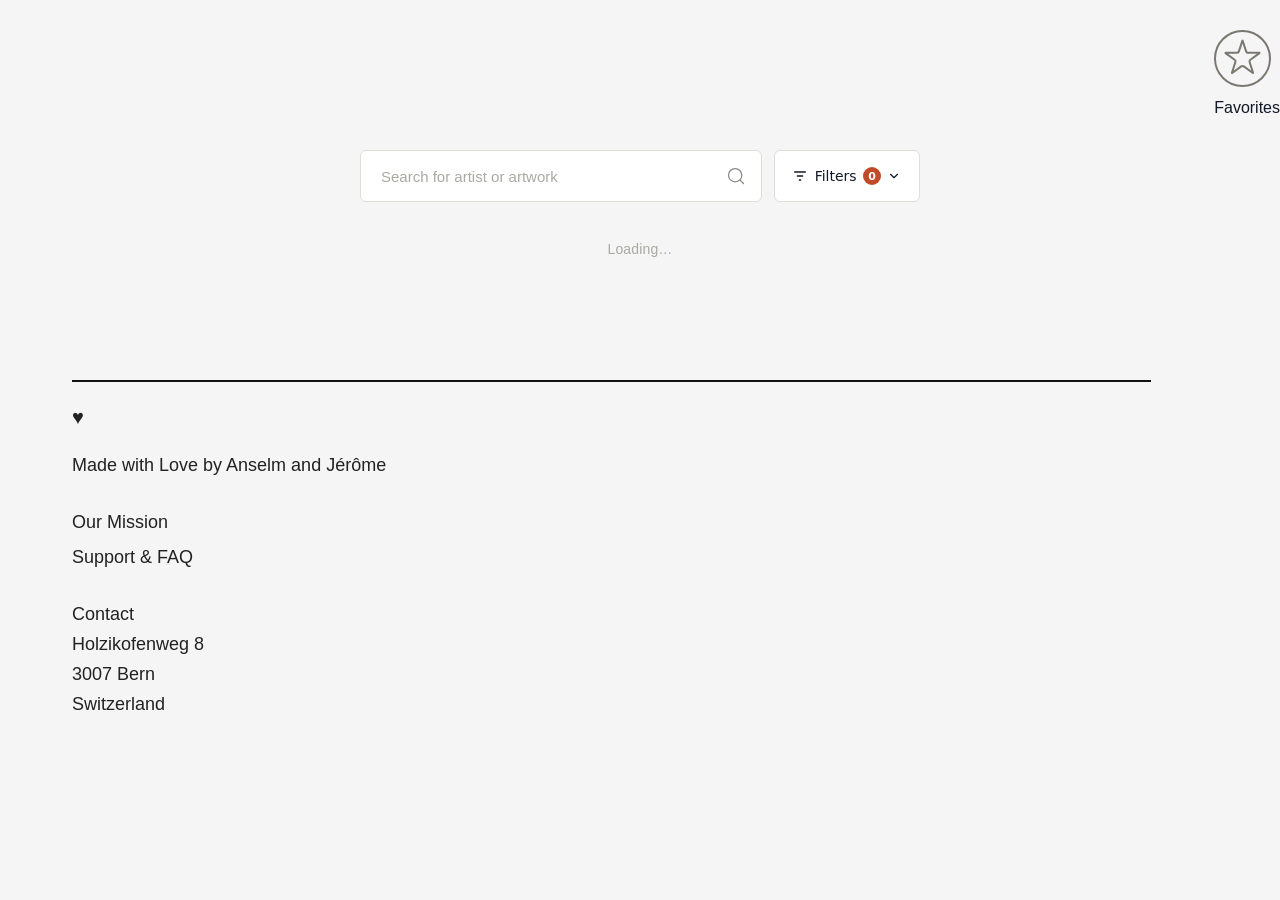
==== index.html @ 458b5979 "g" ====
<!doctype html>
<html lang="de">
  <head>
    <meta charset="UTF-8" />
    <meta name="viewport" content="width=device-width, initial-scale=1.0" />
    <title>Artsee</title>
    <link rel="stylesheet" href="css/style.css" />
  </head>
  <body>
    <header class="header">
      <a class="logo-wrapper" id="logo-wrapper" href="/index.html">
        <div
          class="logo"
          id="logo-lottie"
          style="width: 200px; height: 200px"
        ></div>
      </a>
      <div class="favorite-button">
        <img
          src="/assets/favorite_symbol.svg"
          class="favorite-symbol"
          alt="Favorites"
        />
        <p class="favorite-text">Favorites</p>
      </div>
    </header>

    <main>
      <!-- Search row -->
      <div class="search-row">
        <div class="search-container">
          <input
            class="search-input"
            type="text"
            placeholder="Search for artist or artwork"
            id="search"
            autocomplete="off"
          />
          <button class="search-btn" aria-label="Search">
            <svg
              width="20"
              height="20"
              viewBox="0 0 24 24"
              fill="none"
              stroke="currentColor"
              stroke-width="1.5"
              stroke-linecap="round"
              stroke-linejoin="round"
            >
              <circle cx="11" cy="11" r="8" />
              <path d="m21 21-4.35-4.35" />
            </svg>
          </button>
        </div>

        <!-- Filter toggle button -->
        <button
          class="filter-toggle-btn"
          id="filter-toggle"
          aria-expanded="false"
          aria-controls="filter-panel"
        >
          <svg
            width="16"
            height="16"
            viewBox="0 0 24 24"
            fill="none"
            stroke="currentColor"
            stroke-width="2"
            stroke-linecap="round"
            stroke-linejoin="round"
          >
            <line x1="4" y1="6" x2="20" y2="6" />
            <line x1="8" y1="12" x2="16" y2="12" />
            <line x1="11" y1="18" x2="13" y2="18" />
          </svg>
          Filters
          <span class="filter-badge" hidden>0</span>
          <svg
            class="filter-chevron"
            width="14"
            height="14"
            viewBox="0 0 24 24"
            fill="none"
            stroke="currentColor"
            stroke-width="2"
            stroke-linecap="round"
            stroke-linejoin="round"
            style="transition: transform 0.25s ease"
          >
            <path d="m6 9 6 6 6-6" />
          </svg>
        </button>
      </div>

      <!-- Filter panel -->
      <div
        class="filter-panel"
        id="filter-panel"
        role="region"
        aria-label="Search filters"
      >
        <div class="filter-grid">
          <!-- Department -->
          <div class="filter-field">
            <label class="filter-label" for="filter-department"
              >Department</label
            >
            <div class="select-wrapper">
              <select class="filter-select" id="filter-department">
                <!-- populated by JS -->
              </select>
              <svg
                class="select-arrow"
                width="14"
                height="14"
                viewBox="0 0 24 24"
                fill="none"
                stroke="currentColor"
                stroke-width="2"
                stroke-linecap="round"
                stroke-linejoin="round"
              >
                <path d="m6 9 6 6 6-6" />
              </svg>
            </div>
          </div>

          <!-- Date range -->
          <div class="filter-field">
            <label class="filter-label">Year range</label>
            <div class="date-range">
              <input
                class="filter-input"
                type="number"
                id="filter-date-from"
                placeholder="From (e.g. 1800)"
                min="-3000"
                max="2025"
              />
              <span class="date-range-sep">–</span>
              <input
                class="filter-input"
                type="number"
                id="filter-date-to"
                placeholder="To (e.g. 1900)"
                min="-3000"
                max="2025"
              />
            </div>
          </div>

          <!-- Medium -->
          <div class="filter-field">
            <label class="filter-label" for="filter-medium"
              >Medium / Material</label
            >
            <input
              class="filter-input"
              type="text"
              id="filter-medium"
              placeholder="e.g. Oil on canvas"
              autocomplete="off"
            />
          </div>
        </div>

        <!-- Actions -->
        <div class="filter-actions">
          <button class="filter-reset-btn" id="filter-reset">Reset</button>
          <button class="filter-apply-btn" id="filter-apply">
            Apply filters
          </button>
        </div>
      </div>

      <!-- Active filter tags -->
      <div class="active-filters" id="active-filters"></div>

      <p class="result-count" id="count">Loading…</p>
    </main>

    <ul class="artwork-list" id="artwork-list"></ul>

    <nav class="pagination" aria-label="Pages"></nav>

    <!-- ── Lightbox ── -->
    <div
      class="lightbox"
      id="lightbox"
      role="dialog"
      aria-modal="true"
      aria-label="Artwork detail"
    >
      <div class="lightbox-box">
        <button class="lightbox-close" id="lightbox-close" aria-label="Close">
          <svg
            width="16"
            height="16"
            viewBox="0 0 24 24"
            fill="none"
            stroke="currentColor"
            stroke-width="2"
            stroke-linecap="round"
            stroke-linejoin="round"
          >
            <path d="M18 6 6 18M6 6l12 12" />
          </svg>
        </button>
        <div class="lightbox-inner">
          <div class="lightbox-img-col">
            <img class="lightbox-img" id="lightbox-img" src="" alt="" />
          </div>
          <div class="lightbox-info">
            <span class="lightbox-source">Art Institute of Chicago</span>
            <h2 class="lightbox-title" id="lightbox-title"></h2>
            <div class="lightbox-meta" id="lightbox-meta"></div>
            <a
              class="lightbox-link"
              id="lightbox-link"
              href=""
              target="_blank"
              rel="noopener"
            >
              View on artic.edu
              <svg
                width="12"
                height="12"
                viewBox="0 0 24 24"
                fill="none"
                stroke="currentColor"
                stroke-width="2"
                stroke-linecap="round"
                stroke-linejoin="round"
              >
                <path d="M7 7h10v10M7 17 17 7" />
              </svg>
            </a>
          </div>
        </div>
      </div>
    </div>

    <footer class="footer">
      <div class="footer-line"></div>
      <div class="footer-content">
        <div class="footer-heart">♥</div>
        <p>Made with Love by Anselm and Jérôme</p>
        <div class="footer-links">
          <a href="/mission.html">Our Mission</a>
          <a href="/support.html">Support & FAQ</a>
        </div>
        <div class="footer-contact">
          <p>Contact</p>
          <p>Holzikofenweg 8</p>
          <p>3007 Bern</p>
          <p>Switzerland</p>
        </div>
      </div>
    </footer>

    <script src="https://cdnjs.cloudflare.com/ajax/libs/lottie-web/5.12.2/lottie.min.js"></script>
    <script src="/js/script.js"></script>
  </body>
</html>
---- css/style.css ----
@font-face {
  font-family: "Host Grotesk";
  src: url("/assets/fonts/HostGrotesk-VariableFont_wght.ttf") format("truetype");
  font-weight: 100 900;
  font-style: normal;
}

@font-face {
  font-family: "PP Writer Regular Text";
  src: url("/assets/fonts/PPWriter-RegularText.otf") format("opentype");
  font-style: normal;
}

:root {
  --max-width: 820px;
  --page-pad: clamp(1.5rem, 5vw, 8rem);

  ---bg: #f7f4f0;
  --surface: #13151b;
  --text: #eef0f6;
  --muted: #b7bdc9;
  --line: #2a2f3a;
  --accent: #C04A2A;

  --ga-large: 2.5rem;
  --ga-medium: 1rem;
  --ga-small: 0.5rem;

  --radius: 6px;
  --shadow: 0 10px 30px rgba(0, 0, 0, 0.35);
}

@media (prefers-color-scheme: light) {
  :root {
    --bg: #f7f4f0;
    --surface: #ffffff;
    --text: #111827;
    --muted: #4b5563;
    --line: #e5e7eb;
    --accent: #C04A2A;
    --shadow: 0 12px 30px rgba(2, 6, 23, 0.08);
  }
}

/* reset */
* {
  margin: 0 0;
  padding: 0 0;
  box-sizing: border-box;
}

html {
  scroll-behavior: smooth;
}

body {
  margin: 0;
  font-family: "Host Grotesk", system-ui, sans-serif;
  line-height: 1.6;
  background: var(--bg);
  color: var(--text);
  -webkit-font-smoothing: antialiased;
  -moz-osx-font-smoothing: grayscale;
}

.header {
  display: flex;
  justify-content: space-between;
  align-items: center;
}

.logo-wrapper {
 height: 150px;
}

.logo {
  width: 350px;
  height: 350px;
  margin-top: -100px;
  margin-bottom: -100px;
}

.favorite-symbol{
      transition: fill 0.3s ease;
}

.favorite-symbol:hover{
border-color: var(--accent);
  color: var(--surface);
  background: var(--accent)
}

/* search bar */

.search-container {
  position: relative;
  width: 100%;
  max-width: 560px;
  margin: 0 auto;
}

.search-input {
  width: 100%;
  height: 52px;
  padding: 0 52px 0 20px;
  font-size: 15px;
  color: var(--text);
  background: #ffffff;
  border: 1px solid #e0ddd6;
  border-radius: var(--radius);
  outline: none;
  transition:
    border-color 0.2s,
    box-shadow 0.2s;
}


.search-input::placeholder {
  color: #aaa9a2;

}
.search-input:focus::placeholder {
  color: transparent;
}

/*Placeholdertext verschwindet bei Mausklick*/
.search-input:focus {
  border-color: #b4b2a9;
  box-shadow: 0 0 0 3px rgba(0, 0, 0, 0.06);
}

.search-btn {
  position: absolute;
  right: 0;
  top: 0;
  height: 52px;
  width: 52px;
  background: none;
  border: none;
  cursor: pointer;
  display: flex;
  align-items: center;
  justify-content: center;
  color: #888780;
  border-radius: 0 12px 12px 0;
  transition: color 0.15s;
}

.search-btn:hover {
  color: #1a1a1a;
}

.result-count {
  text-align: center;
  margin-top: 1rem;
  font-size: 14px;
  color: #aaa9a2;
  letter-spacing: 0.01em;
}

/* ── List ── */

.artwork-list {
  max-width: var(--max-width);
  margin: 0 auto;
  list-style: none;
}

.artwork-item {
  display: grid;
  grid-template-columns: 180px 1fr auto;
  align-items: center;
  gap: 2rem;
  padding: 1.25rem 0;
  border-bottom: 1px solid var(--line);
}

.artwork-item:first-child {
  border-top: 1px solid var(--line);
}

/* Image */
.artwork-item {
  transition: all 0.3s ease;
}

.artwork-item:hover{
  background-color: var(--line);
  cursor: pointer;
}

.artwork-img {
  width: 180px;
  height: 140px;
  object-fit: cover;

  display: block;
  background: var(--line);
}

.artwork-img-placeholder {
  width: 180px;
  height: 140px;

  background: var(--line);
  display: flex;
  align-items: center;
  justify-content: center;
  color: var(--muted);
  font-size: 13px;
}

/* Info */

.artwork-info {
  display: flex;
  flex-direction: column;
  gap: 0.35rem;
}

.artwork-artist {
  font-size: 13px;
  font-weight: 400;
  color: var(--muted);
  letter-spacing: 0.01em;
}

.artwork-title {
  font-family: "Playfair Display", serif;
  font-size: 1.4rem;
  font-weight: 600;
  color: var(--text);
  line-height: 1.2;
}

.artwork-location {
  margin-top: 0.5rem;
  font-size: 13px;
  color: var(--muted);
  display: flex;
  align-items: center;
  gap: 5px;
}

.artwork-location svg {
  flex-shrink: 0;
  opacity: 0.6;
}

/* Button */

.btn-learn {
  flex-shrink: 0;
  padding: 0.55rem 1.3rem;
  border: 1px solid var(--line);
  border-radius: 100px;
  background: transparent;
  color: var(--text);
  font-family: "DM Sans", sans-serif;
  font-size: 14px;
  font-weight: 400;
  cursor: pointer;
  transition:
    border-color 0.2s,
    color 0.2s,
    background 0.2s;
  white-space: nowrap;
}

.btn-learn:hover {
  border-color: var(--accent);
  color: var(--surface);
  background: var(--accent)
}

/* ── Pagination ── */

.pagination {
  max-width: var(--max-width);
  margin: 2.5rem auto 0;
  display: flex;
  justify-content: center;
  align-items: center;
  gap: 0.35rem;
}

.page-btn {
  width: 36px;
  height: 36px;
  border-radius: 100px;
  border: 1px solid transparent;
  background: transparent;
  color: var(--muted);
  font-family: "DM Sans", sans-serif;
  font-size: 14px;
  cursor: pointer;
  display: flex;
  align-items: center;
  justify-content: center;
  transition:
    color 0.15s,
    border-color 0.15s;
}

.page-btn:hover {
  color: var(--text);
  border-color: var(--line);
}

.page-btn.active {
  background: var(--text);
  color: var(--bg);
  border-color: var(--text);
  font-weight: 500;
}

.page-dots {
  color: var(--muted);
  font-size: 14px;
  padding: 0 0.2rem;
  pointer-events: none;
}

* {
  margin: 0;
  padding: 0;
  box-sizing: border-box;
}

/* Footer */

body {
  background: #f5f5f5;
  font-family: Arial, Helvetica, sans-serif;
}

.footer {
  width: 95%;
  margin: 40px auto;
  padding: 40px;
  background: #f5f5f5;
}

.footer-line {
  width: 95%;
  height: 2px;
  background: #111;
  margin-bottom: 20px;
}

.footer-content {
  color: #222;
  font-size: 18px;
  line-height: 1.5;
}

.footer-heart {
  font-size: 20px;
  margin-bottom: 20px;
}

.footer-links {
  margin: 30px 0;
}

.footer-links a {
  display: block;
  color: #222;
  text-decoration: none;
  margin-bottom: 8px;
  transition: opacity 0.2s ease;
}

.footer-links a:hover {
  opacity: 0.6;
}

.footer-contact p {
  margin-bottom: 3px;
}

/* ── Filter system ── */
/* Add these styles to your existing style.css */

/* Search row (search + filter toggle side by side) */
.search-row {
  display: flex;
  align-items: center;
  gap: 0.75rem;
  max-width: 560px;
  margin: 0 auto;
}

.search-row .search-container {
  flex: 1;
  margin: 0;
}

/* Filter toggle button */
.filter-toggle-btn {
  flex-shrink: 0;
  display: flex;
  align-items: center;
  gap: 0.4rem;
  height: 52px;
  padding: 0 1.1rem;
  border: 1px solid #e0ddd6;
  border-radius: var(--radius);
  background: #ffffff;
  color: var(--text);
  font-family: "Host Grotesk", system-ui, sans-serif;
  font-size: 14px;
  cursor: pointer;
  transition: border-color 0.2s, box-shadow 0.2s;
  white-space: nowrap;
  position: relative;
}

.filter-toggle-btn:hover {
  border-color: #b4b2a9;
  box-shadow: 0 0 0 3px rgba(0, 0, 0, 0.06);
}

.filter-toggle-btn[aria-expanded="true"] {
  border-color: var(--accent);
  box-shadow: 0 0 0 3px rgba(192, 74, 42, 0.1);
}

.filter-badge {
  display: inline-flex;
  align-items: center;
  justify-content: center;
  width: 18px;
  height: 18px;
  border-radius: 100px;
  background: var(--accent);
  color: #fff;
  font-size: 11px;
  font-weight: 600;
  line-height: 1;
}

/* Filter panel */
.filter-panel {
  max-width: 560px;
  margin: 0.5rem auto 0;
  background: #ffffff;
  border: 1px solid #e0ddd6;
  border-radius: var(--radius);
  overflow: hidden;
  max-height: 0;
  opacity: 0;
  transition: max-height 0.35s ease, opacity 0.25s ease, margin 0.25s ease;
}

.filter-panel.open {
  max-height: 600px;
  opacity: 1;
  margin-top: 0.5rem;
}

.filter-grid {
  display: grid;
  grid-template-columns: 1fr 1fr;
  gap: 1.25rem 1.5rem;
  padding: 1.5rem 1.5rem 0;
}

.filter-field {
  display: flex;
  flex-direction: column;
  gap: 0.4rem;
}

.filter-field--checkbox {
  justify-content: flex-end;
  padding-bottom: 0.15rem;
}

.filter-label {
  font-size: 12px;
  font-weight: 500;
  color: var(--muted);
  letter-spacing: 0.04em;
  text-transform: uppercase;
}

/* Select */
.select-wrapper {
  position: relative;
}

.filter-select {
  width: 100%;
  height: 40px;
  padding: 0 2rem 0 0.75rem;
  font-size: 14px;
  font-family: "Host Grotesk", system-ui, sans-serif;
  color: var(--text);
  background: #f9f8f6;
  border: 1px solid #e0ddd6;
  border-radius: var(--radius);
  outline: none;
  appearance: none;
  cursor: pointer;
  transition: border-color 0.2s;
}

.filter-select:focus {
  border-color: #b4b2a9;
  box-shadow: 0 0 0 3px rgba(0, 0, 0, 0.06);
}

.select-arrow {
  position: absolute;
  right: 0.6rem;
  top: 50%;
  transform: translateY(-50%);
  pointer-events: none;
  color: var(--muted);
}

/* Text + number inputs */
.filter-input {
  height: 40px;
  padding: 0 0.75rem;
  font-size: 14px;
  font-family: "Host Grotesk", system-ui, sans-serif;
  color: var(--text);
  background: #f9f8f6;
  border: 1px solid #e0ddd6;
  border-radius: var(--radius);
  outline: none;
  transition: border-color 0.2s;
  width: 100%;
}

.filter-input::placeholder {
  color: #aaa9a2;
}

.filter-input:focus {
  border-color: #b4b2a9;
  box-shadow: 0 0 0 3px rgba(0, 0, 0, 0.06);
  background: #ffffff;
}

/* Date range pair */
.date-range {
  display: flex;
  align-items: center;
  gap: 0.4rem;
}

.date-range .filter-input {
  flex: 1;
  min-width: 0;
}

/* hide number spinners */
.date-range .filter-input::-webkit-outer-spin-button,
.date-range .filter-input::-webkit-inner-spin-button {
  -webkit-appearance: none;
}

.date-range-sep {
  color: var(--muted);
  font-size: 14px;
  flex-shrink: 0;
}

/* Checkbox */
.filter-checkbox-label {
  display: flex;
  align-items: center;
  gap: 0.6rem;
  font-size: 14px;
  color: var(--text);
  cursor: pointer;
  user-select: none;
}

.filter-checkbox {
  position: absolute;
  opacity: 0;
  width: 0;
  height: 0;
}

.filter-checkbox-custom {
  width: 18px;
  height: 18px;
  flex-shrink: 0;
  border: 1.5px solid #c0bdb6;
  border-radius: 4px;
  background: #f9f8f6;
  display: flex;
  align-items: center;
  justify-content: center;
  transition: background 0.15s, border-color 0.15s;
}

.filter-checkbox:checked + .filter-checkbox-custom {
  background: var(--accent);
  border-color: var(--accent);
}

.filter-checkbox:checked + .filter-checkbox-custom::after {
  content: "";
  display: block;
  width: 5px;
  height: 9px;
  border: 2px solid #fff;
  border-top: none;
  border-left: none;
  transform: rotate(45deg) translate(-1px, -1px);
}

/* Actions row */
.filter-actions {
  display: flex;
  justify-content: flex-end;
  gap: 0.5rem;
  padding: 1.25rem 1.5rem;
}

.filter-reset-btn {
  height: 36px;
  padding: 0 1rem;
  border: 1px solid #e0ddd6;
  border-radius: 100px;
  background: transparent;
  color: var(--muted);
  font-family: "Host Grotesk", system-ui, sans-serif;
  font-size: 13px;
  cursor: pointer;
  transition: color 0.15s, border-color 0.15s;
}

.filter-reset-btn:hover {
  color: var(--text);
  border-color: #b4b2a9;
}

.filter-apply-btn {
  height: 36px;
  padding: 0 1.2rem;
  border: none;
  border-radius: 100px;
  background: var(--accent);
  color: #fff;
  font-family: "Host Grotesk", system-ui, sans-serif;
  font-size: 13px;
  font-weight: 500;
  cursor: pointer;
  transition: opacity 0.15s;
}

.filter-apply-btn:hover {
  opacity: 0.88;
}

/* Active filter tags */
.active-filters {
  max-width: 560px;
  margin: 0.6rem auto 0;
  display: flex;
  flex-wrap: wrap;
  gap: 0.4rem;
  min-height: 0;
}

.filter-tag {
  display: inline-flex;
  align-items: center;
  gap: 0.35rem;
  height: 28px;
  padding: 0 0.7rem;
  border-radius: 100px;
  border: 1px solid var(--accent);
  background: rgba(192, 74, 42, 0.07);
  color: var(--accent);
  font-size: 12px;
  font-family: "Host Grotesk", system-ui, sans-serif;
  cursor: pointer;
  transition: background 0.15s;
}

.filter-tag:hover {
  background: rgba(192, 74, 42, 0.15);
}

/* Dark mode overrides */
@media (prefers-color-scheme: dark) {
  .filter-toggle-btn,
  .filter-panel {
    background: var(--surface);
    border-color: var(--line);
  }

  .filter-select,
  .filter-input {
    background: #1e2029;
    border-color: var(--line);
    color: var(--text);
  }

  .filter-checkbox-custom {
    background: #1e2029;
    border-color: var(--line);
  }
}

/* Responsive */
@media (max-width: 600px) {
  .search-row {
    flex-direction: row;
    max-width: 100%;
    padding: 0 1rem;
  }

  .filter-grid {
    grid-template-columns: 1fr;
  }

  .filter-panel {
    margin-left: 1rem;
    margin-right: 1rem;
    max-width: calc(100% - 2rem);
  }

  .active-filters {
    padding: 0 1rem;
    max-width: 100%;
  }
}

/* ── Lightbox ── (ans Ende von style.css anfügen) ────────────────── */

.lightbox {
  display: none;
  position: fixed;
  inset: 0;
  background: rgba(0, 0, 0, 0.80);
  z-index: 500;
  align-items: center;
  justify-content: center;
  padding: 2rem 1rem;
}

.lightbox.open {
  display: flex;
}

.lightbox-box {
  background: var(--surface, #fff);
  border-radius: var(--radius, 6px);
  max-width: 860px;
  width: 100%;
  max-height: 90vh;
  overflow-y: auto;
  position: relative;
  box-shadow: var(--shadow);
  animation: lightbox-in 0.25s ease;
}

@keyframes lightbox-in {
  from { opacity: 0; transform: translateY(10px); }
  to   { opacity: 1; transform: translateY(0); }
}

.lightbox-inner {
  display: grid;
  grid-template-columns: 1fr 1fr;
}

/* ── Bild-Spalte ── */
.lightbox-img-col {
  background: var(--line, #f0f0f0);
  display: flex;
  align-items: center;
  justify-content: center;
  min-height: 360px;
  padding: 2rem;
  border-radius: var(--radius, 6px) 0 0 var(--radius, 6px);
}

.lightbox-img {
  width: 100%;
  max-height: 480px;
  object-fit: contain;
  display: block;
}

/* ── Info-Spalte ── */
.lightbox-info {
  padding: 2.25rem 2rem;
  display: flex;
  flex-direction: column;
  gap: 0.5rem;
  border-left: 1px solid var(--line, #e5e7eb);
}

.lightbox-source {
  font-size: 11px;
  letter-spacing: 0.1em;
  text-transform: uppercase;
  color: var(--accent, #C04A2A);
  background: rgba(192, 74, 42, 0.08);
  padding: 3px 10px;
  border-radius: 100px;
  width: fit-content;
  margin-bottom: 0.25rem;
}

.lightbox-title {
  font-family: "PP Writer Regular Text", Georgia, serif;
  font-size: 1.35rem;
  font-weight: 400;
  line-height: 1.3;
  color: var(--text, #111);
  margin-bottom: 0.75rem;
}

/* Meta-Tabelle */
.lightbox-meta {
  display: flex;
  flex-direction: column;
  gap: 0;
  flex: 1;
}

.lightbox-meta-row {
  display: grid;
  grid-template-columns: 90px 1fr;
  gap: 0 0.75rem;
  padding: 7px 0;
  border-bottom: 1px solid var(--line, #e5e7eb);
  font-size: 13px;
}

.lightbox-meta-row:last-child {
  border-bottom: none;
}

.lightbox-meta-label {
  color: var(--muted, #6b7280);
  font-size: 11px;
  letter-spacing: 0.04em;
  text-transform: uppercase;
  padding-top: 1px;
}

.lightbox-meta-value {
  color: var(--text, #111);
  line-height: 1.5;
}

/* Link */
.lightbox-link {
  display: inline-flex;
  align-items: center;
  gap: 5px;
  margin-top: 1.25rem;
  font-size: 13px;
  color: var(--text, #111);
  text-decoration: none;
  border-bottom: 1px solid currentColor;
  padding-bottom: 1px;
  width: fit-content;
  opacity: 0.7;
  transition: opacity 0.15s;
}

.lightbox-link:hover {
  opacity: 1;
}

/* Close-Button */
.lightbox-close {
  position: absolute;
  top: 14px;
  right: 14px;
  width: 32px;
  height: 32px;
  border-radius: 100px;
  border: 1px solid var(--line, #e5e7eb);
  background: var(--surface, #fff);
  color: var(--muted, #6b7280);
  display: flex;
  align-items: center;
  justify-content: center;
  cursor: pointer;
  z-index: 10;
  transition: color 0.15s, border-color 0.15s;
}

.lightbox-close:hover {
  color: var(--text, #111);
  border-color: var(--text, #111);
}

/* ── Responsive ── */
@media (max-width: 640px) {
  .lightbox-inner {
    grid-template-columns: 1fr;
  }

  .lightbox-img-col {
    min-height: 220px;
    border-radius: var(--radius, 6px) var(--radius, 6px) 0 0;
    padding: 1.25rem;
  }

  .lightbox-info {
    padding: 1.5rem 1.25rem;
    border-left: none;
    border-top: 1px solid var(--line, #e5e7eb);
  }
}

/* ── Responsive ── */

/*@media (max-width: 600px) {
  .artwork-item {
    grid-template-columns: 100px 1fr;
    grid-template-rows: auto auto;
  }

  .artwork-img,
  .artwork-img-placeholder {
    width: 100px;
    height: 80px;
  }

  .btn-learn {
    grid-column: 1 / -1;
    width: fit-content;
  }

  .artwork-title {
    font-size: 1.1rem;
  }
}
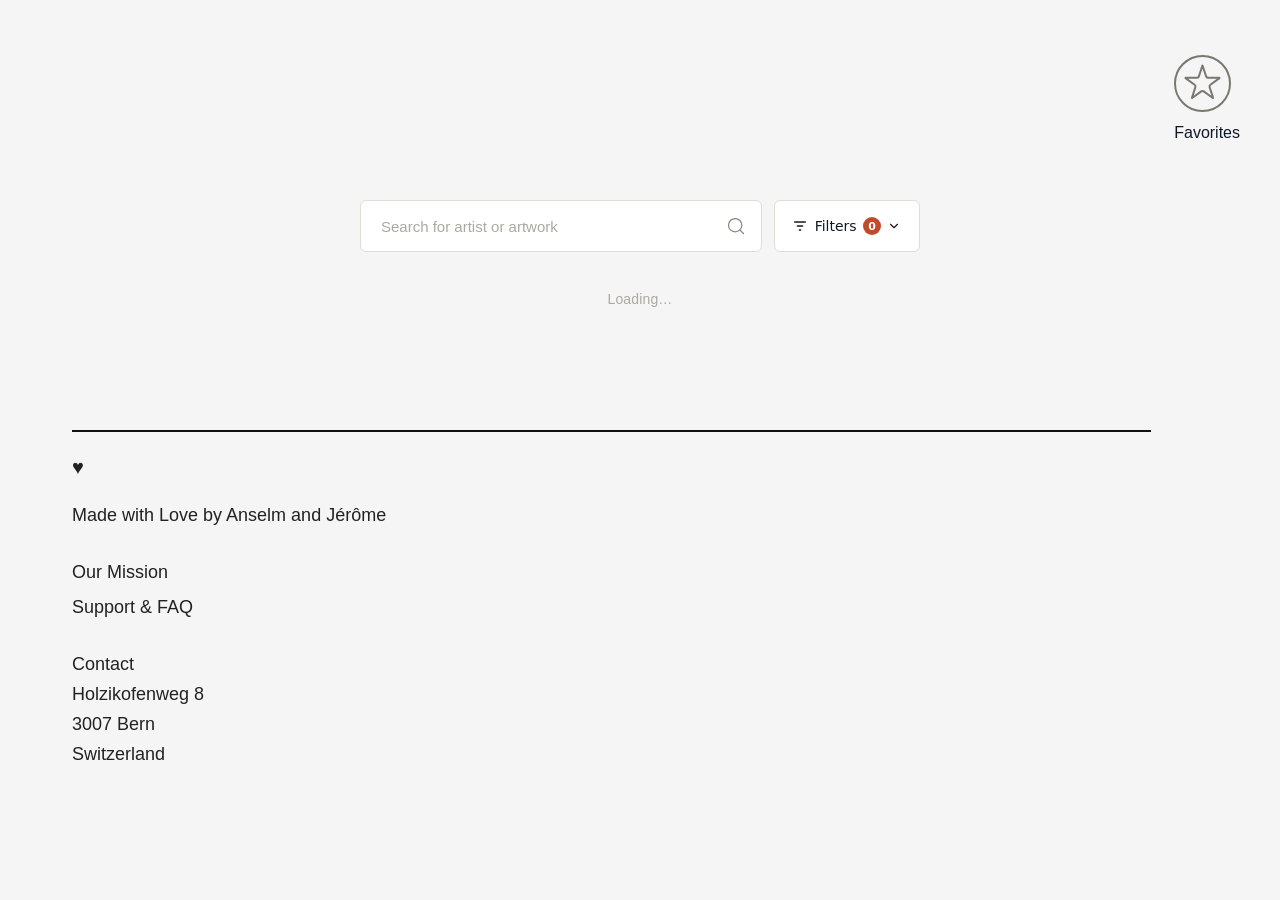
==== commit 5e6c3dd4: "Merge branch 'main' of https://github.com/jeromeewinter/IM2-Projektordner" ====
--- a/index.html
+++ b/index.html
@@ -4,17 +4,14 @@
     <meta charset="UTF-8" />
     <meta name="viewport" content="width=device-width, initial-scale=1.0" />
     <title>Artsee</title>
-    <link rel="stylesheet" href="css/style.css" />
+    <link rel="stylesheet" href="/css/style.css" />
   </head>
   <body>
     <header class="header">
-      <a class="logo-wrapper" id="logo-wrapper" href="/index.html">
-        <div
-          class="logo"
-          id="logo-lottie"
-          style="width: 200px; height: 200px"
-        ></div>
-      </a>
+<div class="logo-wrapper">
+  <div class="logo" id="logo-lottie"></div>
+  <a class="logo-hitbox" href="/index.html"></a>
+</div>
       <div class="favorite-button">
         <img
           src="/assets/favorite_symbol.svg"
--- a/css/style.css
+++ b/css/style.css
@@ -67,17 +67,22 @@
   display: flex;
   justify-content: space-between;
   align-items: center;
-}
-
-.logo-wrapper {
- height: 150px;
+  overflow: visible;
+  padding: 0px 40px;
 }
 
 .logo {
-  width: 350px;
-  height: 350px;
-  margin-top: -100px;
-  margin-bottom: -100px;
+  pointer-events: none;
+  height: 200px;
+}
+
+.logo-hitbox {
+  position: absolute;
+  left: 66px;
+  top: 72px;
+  height: 100px;
+  width: 200px;
+  z-index: 10;
 }
 
 .favorite-symbol{
@@ -321,12 +326,6 @@
   pointer-events: none;
 }
 
-* {
-  margin: 0;
-  padding: 0;
-  box-sizing: border-box;
-}
-
 /* Footer */
 
 body {
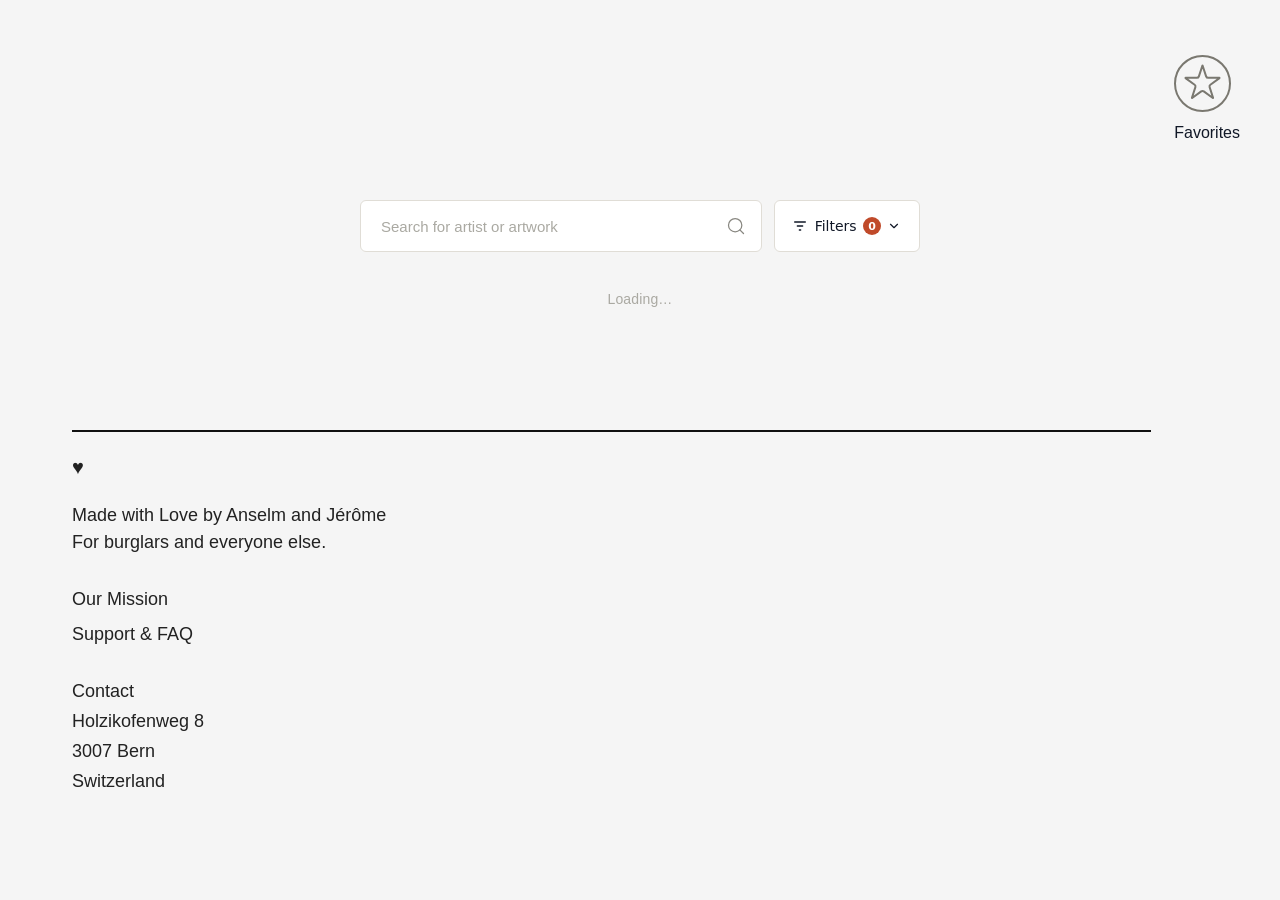
==== commit 0fc6e702: "sdvsf" ====
--- a/index.html
+++ b/index.html
@@ -243,6 +243,7 @@
       <div class="footer-content">
         <div class="footer-heart">♥</div>
         <p>Made with Love by Anselm and Jérôme</p>
+        <p>For burglars and everyone else.</p>
         <div class="footer-links">
           <a href="/mission.html">Our Mission</a>
           <a href="/support.html">Support & FAQ</a>
--- a/css/style.css
+++ b/css/style.css
@@ -918,6 +918,187 @@
   }
 }
 
+/* ── Mobile Layout (ans Ende von style.css anfügen) ─────────────── */
+
+@media (max-width: 768px) {
+
+  /* ── Header ── */
+  .header {
+    padding: 0.75rem 1rem;
+  }
+
+  /* ── Search ── */
+  .search-row {
+    padding: 0 1rem;
+    max-width: 100%;
+  }
+
+  .result-count {
+    padding: 0 1rem;
+  }
+
+  .active-filters {
+    padding: 0 1rem;
+    max-width: 100%;
+  }
+
+  /* ── Artwork List ── */
+  .artwork-list {
+    padding: 0 1rem;
+    max-width: 100%;
+  }
+
+  /* Zeile: Bild | Info | Button — kompakt wie im Screenshot */
+  .artwork-item {
+    display: grid;
+    grid-template-columns: 80px 1fr 36px;
+    grid-template-rows: auto;
+    align-items: center;
+    gap: 0.9rem;
+    padding: 1rem 0;
+  }
+
+  /* Bild: kleines Quadrat */
+  .artwork-img {
+    width: 80px;
+    height: 80px;
+    object-fit: cover;
+    border-radius: 4px;
+    display: block;
+  }
+
+  .artwork-img-placeholder {
+    width: 80px;
+    height: 80px;
+    border-radius: 4px;
+    font-size: 11px;
+  }
+
+  /* Info: Artist oben klein, Titel gross, Location klein */
+  .artwork-info {
+    display: flex;
+    flex-direction: column;
+    gap: 0.15rem;
+    min-width: 0; /* verhindert Overflow */
+  }
+
+  .artwork-artist {
+    font-size: 12px;
+    color: var(--muted);
+    white-space: nowrap;
+    overflow: hidden;
+    text-overflow: ellipsis;
+  }
+
+  .artwork-title {
+    font-size: 1rem;
+    font-weight: 600;
+    line-height: 1.25;
+    display: -webkit-box;
+    -webkit-line-clamp: 2;
+    -webkit-box-orient: vertical;
+    overflow: hidden;
+  }
+
+  .artwork-location {
+    margin-top: 0.2rem;
+    font-size: 11px;
+    white-space: nowrap;
+    overflow: hidden;
+    text-overflow: ellipsis;
+  }
+
+  /* Button: rundes Icon rechts */
+  .btn-learn {
+    width: 36px;
+    height: 36px;
+    padding: 0;
+    border-radius: 50%;
+    border: 1px solid var(--line);
+    background: transparent;
+    color: var(--text);
+    font-size: 14px;
+    display: flex;
+    align-items: center;
+    justify-content: center;
+    flex-shrink: 0;
+    /* Text ausblenden, Pfeil anzeigen */
+    font-size: 0;
+  }
+
+  .btn-learn::after {
+    content: "→";
+    font-size: 15px;
+  }
+
+  .btn-learn:hover {
+    background: var(--accent);
+    border-color: var(--accent);
+    color: #fff;
+  }
+
+  /* ── Pagination ── */
+  .pagination {
+    padding: 0 1rem 2rem;
+    max-width: 100%;
+    flex-wrap: wrap;
+  }
+
+  /* ── Lightbox: vollbild auf Mobile ── */
+  .lightbox {
+    padding: 0;
+    align-items: flex-end;
+  }
+
+  .lightbox-box {
+    border-radius: var(--radius) var(--radius) 0 0;
+    max-height: 92vh;
+    width: 100%;
+  }
+
+  .lightbox-inner {
+    grid-template-columns: 1fr;
+  }
+
+  .lightbox-img-col {
+    min-height: 240px;
+    border-radius: var(--radius) var(--radius) 0 0;
+    padding: 1.5rem;
+  }
+
+  .lightbox-info {
+    padding: 1.25rem 1.25rem 2rem;
+    border-left: none;
+    border-top: 1px solid var(--line);
+  }
+}
+
+/* Style the buttons that are used to open and close the accordion panel */
+.accordion {
+  background-color: #eee;
+  color: #444;
+  cursor: pointer;
+  padding: 18px;
+  width: 100%;
+  text-align: left;
+  border: none;
+  outline: none;
+  transition: 0.4s;
+}
+
+/* Add a background color to the button if it is clicked on (add the .active class with JS), and when you move the mouse over it (hover) */
+.active, .accordion:hover {
+  background-color: #ccc;
+}
+
+/* Style the accordion panel. Note: hidden by default */
+.panel {
+  padding: 0 18px;
+  background-color: white;
+  overflow: hidden;
+  max-height: 0;
+  transition: max-height 0.2s ease-out;
+}
 /* ── Responsive ── */
 
 /*@media (max-width: 600px) {
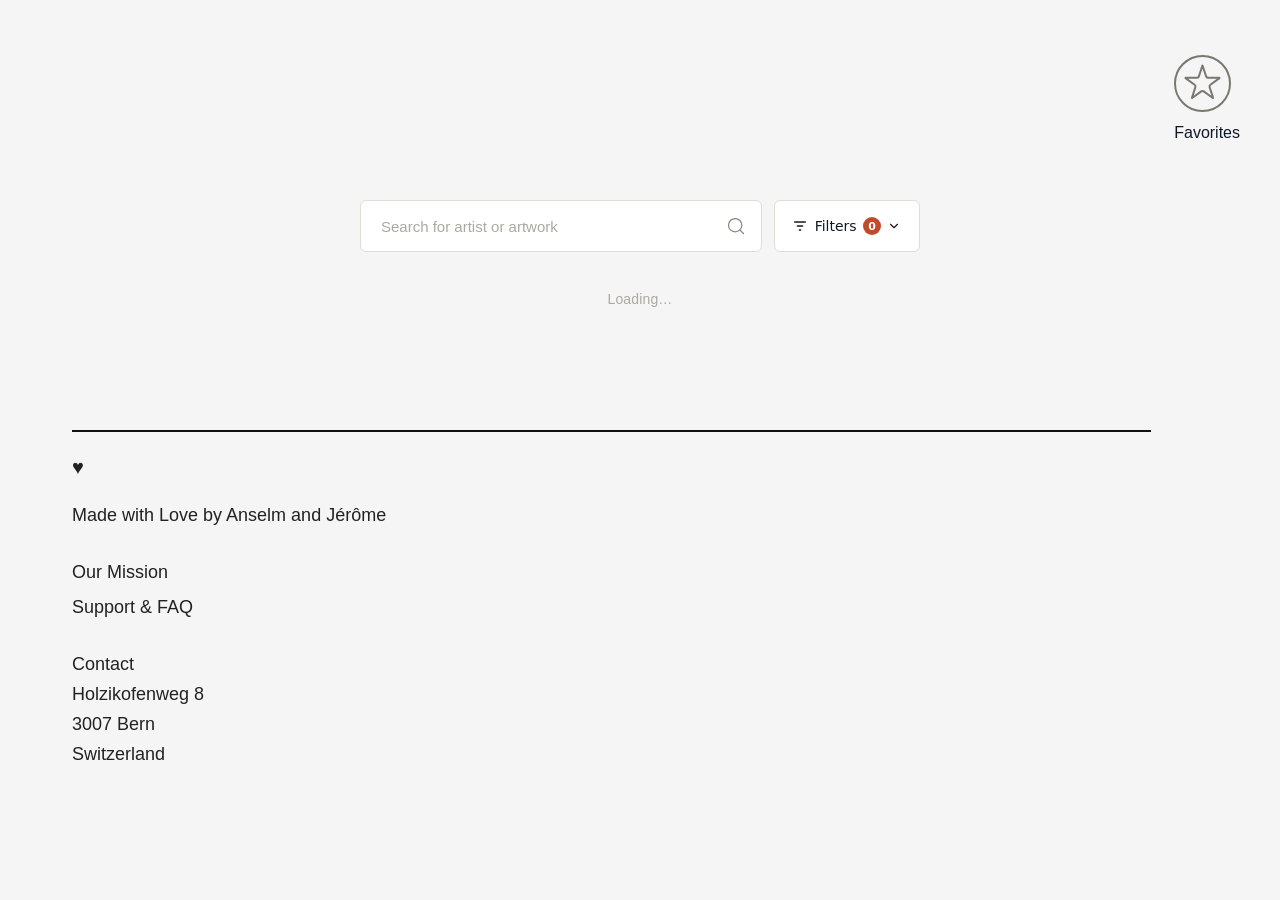
==== commit 72d7f429: "g" ====
--- a/index.html
+++ b/index.html
@@ -8,10 +8,10 @@
   </head>
   <body>
     <header class="header">
-<div class="logo-wrapper">
-  <div class="logo" id="logo-lottie"></div>
-  <a class="logo-hitbox" href="/index.html"></a>
-</div>
+      <div class="logo-wrapper">
+        <div class="logo" id="logo-lottie"></div>
+        <a class="logo-hitbox" href="/index.html"></a>
+      </div>
       <div class="favorite-button">
         <img
           src="/assets/favorite_symbol.svg"
@@ -243,7 +243,6 @@
       <div class="footer-content">
         <div class="footer-heart">♥</div>
         <p>Made with Love by Anselm and Jérôme</p>
-        <p>For burglars and everyone else.</p>
         <div class="footer-links">
           <a href="/mission.html">Our Mission</a>
           <a href="/support.html">Support & FAQ</a>
--- a/css/style.css
+++ b/css/style.css
@@ -379,7 +379,6 @@
 }
 
 /* ── Filter system ── */
-/* Add these styles to your existing style.css */
 
 /* Search row (search + filter toggle side by side) */
 .search-row {
@@ -734,7 +733,7 @@
   }
 }
 
-/* ── Lightbox ── (ans Ende von style.css anfügen) ────────────────── */
+/* ── Lightbox ────────────────── */
 
 .lightbox {
   display: none;
@@ -918,7 +917,7 @@
   }
 }
 
-/* ── Mobile Layout (ans Ende von style.css anfügen) ─────────────── */
+/* ── Mobile Layout ─────────────── */
 
 @media (max-width: 768px) {
 
@@ -1072,33 +1071,6 @@
     border-top: 1px solid var(--line);
   }
 }
-
-/* Style the buttons that are used to open and close the accordion panel */
-.accordion {
-  background-color: #eee;
-  color: #444;
-  cursor: pointer;
-  padding: 18px;
-  width: 100%;
-  text-align: left;
-  border: none;
-  outline: none;
-  transition: 0.4s;
-}
-
-/* Add a background color to the button if it is clicked on (add the .active class with JS), and when you move the mouse over it (hover) */
-.active, .accordion:hover {
-  background-color: #ccc;
-}
-
-/* Style the accordion panel. Note: hidden by default */
-.panel {
-  padding: 0 18px;
-  background-color: white;
-  overflow: hidden;
-  max-height: 0;
-  transition: max-height 0.2s ease-out;
-}
 /* ── Responsive ── */
 
 /*@media (max-width: 600px) {
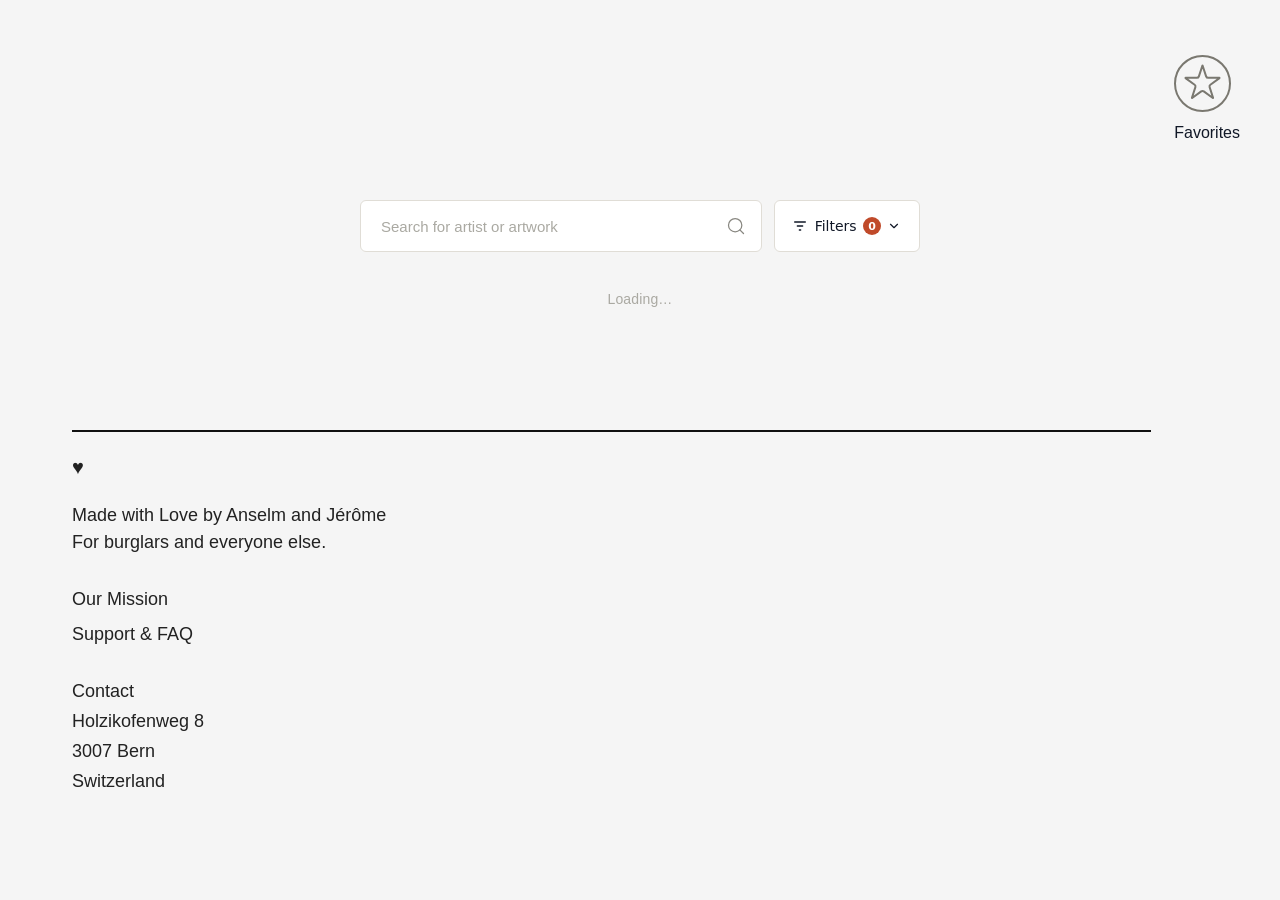
==== commit 35768ed5: "Merge branch 'main' of https://github.com/jeromeewinter/IM2-Projektordner" ====
--- a/index.html
+++ b/index.html
@@ -243,6 +243,7 @@
       <div class="footer-content">
         <div class="footer-heart">♥</div>
         <p>Made with Love by Anselm and Jérôme</p>
+        <p>For burglars and everyone else.</p>
         <div class="footer-links">
           <a href="/mission.html">Our Mission</a>
           <a href="/support.html">Support & FAQ</a>
--- a/css/style.css
+++ b/css/style.css
@@ -1071,6 +1071,33 @@
     border-top: 1px solid var(--line);
   }
 }
+
+/* Style the buttons that are used to open and close the accordion panel */
+.accordion {
+  background-color: #eee;
+  color: #444;
+  cursor: pointer;
+  padding: 18px;
+  width: 100%;
+  text-align: left;
+  border: none;
+  outline: none;
+  transition: 0.4s;
+}
+
+/* Add a background color to the button if it is clicked on (add the .active class with JS), and when you move the mouse over it (hover) */
+.active, .accordion:hover {
+  background-color: #ccc;
+}
+
+/* Style the accordion panel. Note: hidden by default */
+.panel {
+  padding: 0 18px;
+  background-color: white;
+  overflow: hidden;
+  max-height: 0;
+  transition: max-height 0.2s ease-out;
+}
 /* ── Responsive ── */
 
 /*@media (max-width: 600px) {
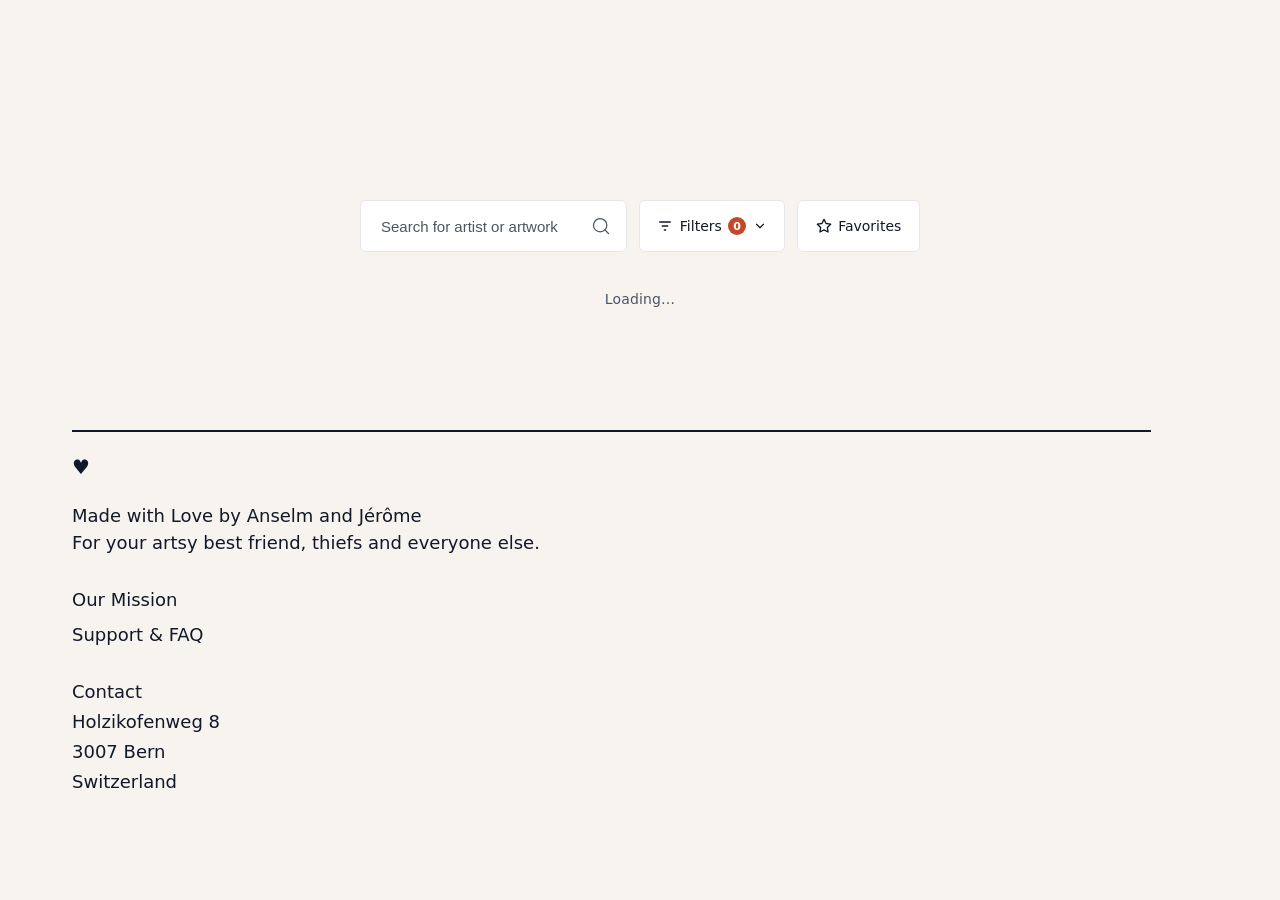
==== commit e75c3c8d: "Many many things" ====
--- a/index.html
+++ b/index.html
@@ -8,18 +8,10 @@
   </head>
   <body>
     <header class="header">
-      <div class="logo-wrapper">
-        <div class="logo" id="logo-lottie"></div>
-        <a class="logo-hitbox" href="/index.html"></a>
-      </div>
-      <div class="favorite-button">
-        <img
-          src="/assets/favorite_symbol.svg"
-          class="favorite-symbol"
-          alt="Favorites"
-        />
-        <p class="favorite-text">Favorites</p>
-      </div>
+<div class="logo-wrapper">
+  <div class="logo" id="logo-lottie"></div>
+  <a class="logo-hitbox" href="/index.html"></a>
+</div>
     </header>
 
     <main>
@@ -88,6 +80,27 @@
             <path d="m6 9 6 6 6-6" />
           </svg>
         </button>
+                <!-- Favorites button -->
+        <button
+          class="filter-toggle-btn"
+          id="favorites-button"
+          aria-expanded="false"
+          aria-controls="filter-panel"
+        >
+ <svg
+  width="16"
+  height="16"
+  viewBox="0 0 24 24"
+  fill="none"
+  stroke="currentColor"
+  stroke-width="2"
+  stroke-linecap="round"
+  stroke-linejoin="round"
+>
+  <polygon points="12 2 15.09 8.26 22 9.27 17 14.14 18.18 21.02 12 17.77 5.82 21.02 7 14.14 2 9.27 8.91 8.26 12 2"/>
+</svg>
+          Favorites
+        </button>
       </div>
 
       <!-- Filter panel -->
@@ -243,7 +256,7 @@
       <div class="footer-content">
         <div class="footer-heart">♥</div>
         <p>Made with Love by Anselm and Jérôme</p>
-        <p>For burglars and everyone else.</p>
+        <p>For your artsy best friend, thiefs and everyone else.</p>
         <div class="footer-links">
           <a href="/mission.html">Our Mission</a>
           <a href="/support.html">Support & FAQ</a>
@@ -260,4 +273,4 @@
     <script src="https://cdnjs.cloudflare.com/ajax/libs/lottie-web/5.12.2/lottie.min.js"></script>
     <script src="/js/script.js"></script>
   </body>
-</html>
+</html>
--- a/css/style.css
+++ b/css/style.css
@@ -14,47 +14,41 @@
 :root {
   --max-width: 820px;
   --page-pad: clamp(1.5rem, 5vw, 8rem);
-
-  ---bg: #f7f4f0;
-  --surface: #13151b;
-  --text: #eef0f6;
-  --muted: #b7bdc9;
-  --line: #2a2f3a;
+  --bg: #f7f4f0;          /* ← war ---bg (drei Striche), jetzt korrekt */
+  --surface: #ffffff;
+  --text: #111827;
+  --muted: #4b5563;
+  --line: #e5e7eb;
   --accent: #C04A2A;
-
   --ga-large: 2.5rem;
   --ga-medium: 1rem;
   --ga-small: 0.5rem;
-
   --radius: 6px;
-  --shadow: 0 10px 30px rgba(0, 0, 0, 0.35);
-}
-
-@media (prefers-color-scheme: light) {
+  --shadow: 0 12px 30px rgba(2, 6, 23, 0.08);
+}
+
+@media (prefers-color-scheme: dark) {
   :root {
-    --bg: #f7f4f0;
-    --surface: #ffffff;
-    --text: #111827;
-    --muted: #4b5563;
-    --line: #e5e7eb;
-    --accent: #C04A2A;
-    --shadow: 0 12px 30px rgba(2, 6, 23, 0.08);
-  }
-}
-
-/* reset */
-* {
-  margin: 0 0;
-  padding: 0 0;
+    --bg: #0f1117;
+    --surface: #13151b;
+    --text: #eef0f6;
+    --muted: #b7bdc9;
+    --line: #2a2f3a;
+    --shadow: 0 10px 30px rgba(0, 0, 0, 0.35);
+  }
+}
+
+/* ── Reset ── */
+*, *::before, *::after {
+  margin: 0;
+  padding: 0;
   box-sizing: border-box;
 }
 
-html {
-  scroll-behavior: smooth;
-}
-
+html { scroll-behavior: smooth; }
+
+/* ── Body (nur einmal!) ── */
 body {
-  margin: 0;
   font-family: "Host Grotesk", system-ui, sans-serif;
   line-height: 1.6;
   background: var(--bg);
@@ -63,12 +57,17 @@
   -moz-osx-font-smoothing: grayscale;
 }
 
+/* ── Header ── */
 .header {
   display: flex;
   justify-content: space-between;
   align-items: center;
   overflow: visible;
-  padding: 0px 40px;
+  padding: 0 40px;
+}
+
+.logo-wrapper {
+  position: relative;
 }
 
 .logo {
@@ -85,18 +84,15 @@
   z-index: 10;
 }
 
-.favorite-symbol{
-      transition: fill 0.3s ease;
-}
-
-.favorite-symbol:hover{
-border-color: var(--accent);
-  color: var(--surface);
-  background: var(--accent)
-}
-
-/* search bar */
-
+.favorite-symbol {
+  transition: opacity 0.3s ease;
+}
+
+.favorite-symbol:hover {
+  opacity: 0.6;
+}
+
+/* ── Search bar ── */
 .search-container {
   position: relative;
   width: 100%;
@@ -110,25 +106,15 @@
   padding: 0 52px 0 20px;
   font-size: 15px;
   color: var(--text);
-  background: #ffffff;
-  border: 1px solid #e0ddd6;
+  background: var(--surface);
+  border: 1px solid var(--line);
   border-radius: var(--radius);
   outline: none;
-  transition:
-    border-color 0.2s,
-    box-shadow 0.2s;
-}
-
-
-.search-input::placeholder {
-  color: #aaa9a2;
-
-}
-.search-input:focus::placeholder {
-  color: transparent;
-}
-
-/*Placeholdertext verschwindet bei Mausklick*/
+  transition: border-color 0.2s, box-shadow 0.2s;
+}
+
+.search-input::placeholder { color: var(--muted); }
+.search-input:focus::placeholder { color: transparent; }
 .search-input:focus {
   border-color: #b4b2a9;
   box-shadow: 0 0 0 3px rgba(0, 0, 0, 0.06);
@@ -136,35 +122,26 @@
 
 .search-btn {
   position: absolute;
-  right: 0;
-  top: 0;
-  height: 52px;
-  width: 52px;
-  background: none;
-  border: none;
+  right: 0; top: 0;
+  height: 52px; width: 52px;
+  background: none; border: none;
   cursor: pointer;
-  display: flex;
-  align-items: center;
-  justify-content: center;
-  color: #888780;
-  border-radius: 0 12px 12px 0;
+  display: flex; align-items: center; justify-content: center;
+  color: var(--muted);
+  border-radius: 0 var(--radius) var(--radius) 0;
   transition: color 0.15s;
 }
-
-.search-btn:hover {
-  color: #1a1a1a;
-}
+.search-btn:hover { color: var(--text); }
 
 .result-count {
   text-align: center;
   margin-top: 1rem;
   font-size: 14px;
-  color: #aaa9a2;
+  color: var(--muted);
   letter-spacing: 0.01em;
 }
 
-/* ── List ── */
-
+/* ── Artwork List ── */
 .artwork-list {
   max-width: var(--max-width);
   margin: 0 auto;
@@ -178,44 +155,27 @@
   gap: 2rem;
   padding: 1.25rem 0;
   border-bottom: 1px solid var(--line);
-}
-
-.artwork-item:first-child {
-  border-top: 1px solid var(--line);
-}
-
-/* Image */
-.artwork-item {
-  transition: all 0.3s ease;
-}
-
-.artwork-item:hover{
-  background-color: var(--line);
+  transition: background 0.2s;
   cursor: pointer;
 }
 
+.artwork-item:first-child { border-top: 1px solid var(--line); }
+.artwork-item:hover { background-color: var(--line); }
+
 .artwork-img {
-  width: 180px;
-  height: 140px;
+  width: 180px; height: 140px;
   object-fit: cover;
-
   display: block;
   background: var(--line);
 }
 
 .artwork-img-placeholder {
-  width: 180px;
-  height: 140px;
-
+  width: 180px; height: 140px;
   background: var(--line);
-  display: flex;
-  align-items: center;
-  justify-content: center;
+  display: flex; align-items: center; justify-content: center;
   color: var(--muted);
   font-size: 13px;
 }
-
-/* Info */
 
 .artwork-info {
   display: flex;
@@ -231,9 +191,9 @@
 }
 
 .artwork-title {
-  font-family: "Playfair Display", serif;
+  font-family: "PP Writer Regular Text", Georgia, serif;
   font-size: 1.4rem;
-  font-weight: 600;
+  font-weight: 400;
   color: var(--text);
   line-height: 1.2;
 }
@@ -242,17 +202,9 @@
   margin-top: 0.5rem;
   font-size: 13px;
   color: var(--muted);
-  display: flex;
-  align-items: center;
-  gap: 5px;
-}
-
-.artwork-location svg {
-  flex-shrink: 0;
-  opacity: 0.6;
-}
-
-/* Button */
+  display: flex; align-items: center; gap: 5px;
+}
+.artwork-location svg { flex-shrink: 0; opacity: 0.6; }
 
 .btn-learn {
   flex-shrink: 0;
@@ -261,863 +213,441 @@
   border-radius: 100px;
   background: transparent;
   color: var(--text);
-  font-family: "DM Sans", sans-serif;
+  font-family: "Host Grotesk", system-ui, sans-serif;
   font-size: 14px;
-  font-weight: 400;
   cursor: pointer;
-  transition:
-    border-color 0.2s,
-    color 0.2s,
-    background 0.2s;
+  transition: border-color 0.2s, color 0.2s, background 0.2s;
   white-space: nowrap;
 }
-
 .btn-learn:hover {
   border-color: var(--accent);
-  color: var(--surface);
-  background: var(--accent)
+  color: #fff;
+  background: var(--accent);
 }
 
 /* ── Pagination ── */
-
 .pagination {
   max-width: var(--max-width);
   margin: 2.5rem auto 0;
-  display: flex;
-  justify-content: center;
-  align-items: center;
+  display: flex; justify-content: center; align-items: center;
   gap: 0.35rem;
 }
 
 .page-btn {
-  width: 36px;
-  height: 36px;
+  width: 36px; height: 36px;
   border-radius: 100px;
   border: 1px solid transparent;
   background: transparent;
   color: var(--muted);
-  font-family: "DM Sans", sans-serif;
+  font-family: "Host Grotesk", system-ui, sans-serif;
   font-size: 14px;
   cursor: pointer;
-  display: flex;
-  align-items: center;
-  justify-content: center;
-  transition:
-    color 0.15s,
-    border-color 0.15s;
-}
-
-.page-btn:hover {
-  color: var(--text);
-  border-color: var(--line);
-}
-
+  display: flex; align-items: center; justify-content: center;
+  transition: color 0.15s, border-color 0.15s;
+}
+.page-btn:hover { color: var(--text); border-color: var(--line); }
 .page-btn.active {
-  background: var(--text);
-  color: var(--bg);
-  border-color: var(--text);
-  font-weight: 500;
-}
-
+  background: var(--text); color: var(--bg);
+  border-color: var(--text); font-weight: 500;
+}
 .page-dots {
-  color: var(--muted);
-  font-size: 14px;
-  padding: 0 0.2rem;
-  pointer-events: none;
-}
-
-/* Footer */
-
-body {
-  background: #f5f5f5;
-  font-family: Arial, Helvetica, sans-serif;
-}
-
-.footer {
-  width: 95%;
-  margin: 40px auto;
-  padding: 40px;
-  background: #f5f5f5;
-}
-
-.footer-line {
-  width: 95%;
-  height: 2px;
-  background: #111;
-  margin-bottom: 20px;
-}
-
-.footer-content {
-  color: #222;
-  font-size: 18px;
-  line-height: 1.5;
-}
-
-.footer-heart {
-  font-size: 20px;
-  margin-bottom: 20px;
-}
-
-.footer-links {
-  margin: 30px 0;
-}
-
-.footer-links a {
-  display: block;
-  color: #222;
-  text-decoration: none;
-  margin-bottom: 8px;
-  transition: opacity 0.2s ease;
-}
-
-.footer-links a:hover {
-  opacity: 0.6;
-}
-
-.footer-contact p {
-  margin-bottom: 3px;
+  color: var(--muted); font-size: 14px;
+  padding: 0 0.2rem; pointer-events: none;
 }
 
 /* ── Filter system ── */
-
-/* Search row (search + filter toggle side by side) */
 .search-row {
-  display: flex;
-  align-items: center;
-  gap: 0.75rem;
-  max-width: 560px;
-  margin: 0 auto;
-}
-
-.search-row .search-container {
-  flex: 1;
-  margin: 0;
-}
-
-/* Filter toggle button */
+  display: flex; align-items: center; gap: 0.75rem;
+  max-width: 560px; margin: 0 auto;
+}
+.search-row .search-container { flex: 1; margin: 0; }
+
 .filter-toggle-btn {
   flex-shrink: 0;
-  display: flex;
-  align-items: center;
-  gap: 0.4rem;
-  height: 52px;
-  padding: 0 1.1rem;
-  border: 1px solid #e0ddd6;
+  display: flex; align-items: center; gap: 0.4rem;
+  height: 52px; padding: 0 1.1rem;
+  border: 1px solid var(--line);
   border-radius: var(--radius);
-  background: #ffffff;
-  color: var(--text);
-  font-family: "Host Grotesk", system-ui, sans-serif;
-  font-size: 14px;
-  cursor: pointer;
+  background: var(--surface);
+  color: var(--text);
+  font-family: "Host Grotesk", system-ui, sans-serif;
+  font-size: 14px; cursor: pointer;
   transition: border-color 0.2s, box-shadow 0.2s;
   white-space: nowrap;
-  position: relative;
-}
-
+}
 .filter-toggle-btn:hover {
   border-color: #b4b2a9;
-  box-shadow: 0 0 0 3px rgba(0, 0, 0, 0.06);
-}
-
+  box-shadow: 0 0 0 3px rgba(0,0,0,0.06);
+}
 .filter-toggle-btn[aria-expanded="true"] {
   border-color: var(--accent);
-  box-shadow: 0 0 0 3px rgba(192, 74, 42, 0.1);
+  box-shadow: 0 0 0 3px rgba(192,74,42,0.1);
 }
 
 .filter-badge {
-  display: inline-flex;
-  align-items: center;
-  justify-content: center;
-  width: 18px;
-  height: 18px;
+  display: inline-flex; align-items: center; justify-content: center;
+  width: 18px; height: 18px;
   border-radius: 100px;
-  background: var(--accent);
-  color: #fff;
-  font-size: 11px;
-  font-weight: 600;
-  line-height: 1;
-}
-
-/* Filter panel */
+  background: var(--accent); color: #fff;
+  font-size: 11px; font-weight: 600; line-height: 1;
+}
+
 .filter-panel {
-  max-width: 560px;
-  margin: 0.5rem auto 0;
-  background: #ffffff;
-  border: 1px solid #e0ddd6;
+  max-width: 560px; margin: 0.5rem auto 0;
+  background: var(--surface);
+  border: 1px solid var(--line);
   border-radius: var(--radius);
   overflow: hidden;
-  max-height: 0;
-  opacity: 0;
+  max-height: 0; opacity: 0;
   transition: max-height 0.35s ease, opacity 0.25s ease, margin 0.25s ease;
 }
-
-.filter-panel.open {
-  max-height: 600px;
-  opacity: 1;
-  margin-top: 0.5rem;
-}
+.filter-panel.open { max-height: 600px; opacity: 1; margin-top: 0.5rem; }
 
 .filter-grid {
-  display: grid;
-  grid-template-columns: 1fr 1fr;
+  display: grid; grid-template-columns: 1fr 1fr;
   gap: 1.25rem 1.5rem;
   padding: 1.5rem 1.5rem 0;
 }
-
-.filter-field {
-  display: flex;
-  flex-direction: column;
-  gap: 0.4rem;
-}
-
-.filter-field--checkbox {
-  justify-content: flex-end;
-  padding-bottom: 0.15rem;
-}
+.filter-field { display: flex; flex-direction: column; gap: 0.4rem; }
 
 .filter-label {
-  font-size: 12px;
-  font-weight: 500;
-  color: var(--muted);
-  letter-spacing: 0.04em;
-  text-transform: uppercase;
-}
-
-/* Select */
-.select-wrapper {
-  position: relative;
-}
-
+  font-size: 12px; font-weight: 500;
+  color: var(--muted);
+  letter-spacing: 0.04em; text-transform: uppercase;
+}
+
+.select-wrapper { position: relative; }
 .filter-select {
-  width: 100%;
-  height: 40px;
+  width: 100%; height: 40px;
   padding: 0 2rem 0 0.75rem;
   font-size: 14px;
   font-family: "Host Grotesk", system-ui, sans-serif;
   color: var(--text);
-  background: #f9f8f6;
-  border: 1px solid #e0ddd6;
+  background: var(--bg);
+  border: 1px solid var(--line);
   border-radius: var(--radius);
-  outline: none;
-  appearance: none;
-  cursor: pointer;
+  outline: none; appearance: none; cursor: pointer;
   transition: border-color 0.2s;
 }
-
 .filter-select:focus {
   border-color: #b4b2a9;
-  box-shadow: 0 0 0 3px rgba(0, 0, 0, 0.06);
-}
-
+  box-shadow: 0 0 0 3px rgba(0,0,0,0.06);
+}
 .select-arrow {
-  position: absolute;
-  right: 0.6rem;
-  top: 50%;
+  position: absolute; right: 0.6rem; top: 50%;
   transform: translateY(-50%);
-  pointer-events: none;
-  color: var(--muted);
-}
-
-/* Text + number inputs */
+  pointer-events: none; color: var(--muted);
+}
+
 .filter-input {
-  height: 40px;
-  padding: 0 0.75rem;
+  height: 40px; padding: 0 0.75rem;
   font-size: 14px;
   font-family: "Host Grotesk", system-ui, sans-serif;
   color: var(--text);
-  background: #f9f8f6;
-  border: 1px solid #e0ddd6;
+  background: var(--bg);
+  border: 1px solid var(--line);
   border-radius: var(--radius);
-  outline: none;
+  outline: none; width: 100%;
   transition: border-color 0.2s;
-  width: 100%;
-}
-
-.filter-input::placeholder {
-  color: #aaa9a2;
-}
-
+}
+.filter-input::placeholder { color: var(--muted); }
 .filter-input:focus {
   border-color: #b4b2a9;
-  box-shadow: 0 0 0 3px rgba(0, 0, 0, 0.06);
-  background: #ffffff;
-}
-
-/* Date range pair */
-.date-range {
-  display: flex;
-  align-items: center;
-  gap: 0.4rem;
-}
-
-.date-range .filter-input {
-  flex: 1;
-  min-width: 0;
-}
-
-/* hide number spinners */
+  box-shadow: 0 0 0 3px rgba(0,0,0,0.06);
+  background: var(--surface);
+}
+
+.date-range { display: flex; align-items: center; gap: 0.4rem; }
+.date-range .filter-input { flex: 1; min-width: 0; }
 .date-range .filter-input::-webkit-outer-spin-button,
-.date-range .filter-input::-webkit-inner-spin-button {
-  -webkit-appearance: none;
-}
-
-.date-range-sep {
-  color: var(--muted);
-  font-size: 14px;
-  flex-shrink: 0;
-}
-
-/* Checkbox */
-.filter-checkbox-label {
-  display: flex;
-  align-items: center;
-  gap: 0.6rem;
-  font-size: 14px;
-  color: var(--text);
-  cursor: pointer;
-  user-select: none;
-}
-
-.filter-checkbox {
-  position: absolute;
-  opacity: 0;
-  width: 0;
-  height: 0;
-}
-
-.filter-checkbox-custom {
-  width: 18px;
-  height: 18px;
-  flex-shrink: 0;
-  border: 1.5px solid #c0bdb6;
-  border-radius: 4px;
-  background: #f9f8f6;
-  display: flex;
-  align-items: center;
-  justify-content: center;
-  transition: background 0.15s, border-color 0.15s;
-}
-
-.filter-checkbox:checked + .filter-checkbox-custom {
-  background: var(--accent);
-  border-color: var(--accent);
-}
-
-.filter-checkbox:checked + .filter-checkbox-custom::after {
-  content: "";
-  display: block;
-  width: 5px;
-  height: 9px;
-  border: 2px solid #fff;
-  border-top: none;
-  border-left: none;
-  transform: rotate(45deg) translate(-1px, -1px);
-}
-
-/* Actions row */
+.date-range .filter-input::-webkit-inner-spin-button { -webkit-appearance: none; }
+.date-range-sep { color: var(--muted); font-size: 14px; flex-shrink: 0; }
+
 .filter-actions {
-  display: flex;
-  justify-content: flex-end;
-  gap: 0.5rem;
+  display: flex; justify-content: flex-end; gap: 0.5rem;
   padding: 1.25rem 1.5rem;
 }
 
 .filter-reset-btn {
-  height: 36px;
-  padding: 0 1rem;
-  border: 1px solid #e0ddd6;
-  border-radius: 100px;
-  background: transparent;
-  color: var(--muted);
-  font-family: "Host Grotesk", system-ui, sans-serif;
-  font-size: 13px;
-  cursor: pointer;
+  height: 36px; padding: 0 1rem;
+  border: 1px solid var(--line);
+  border-radius: 100px; background: transparent;
+  color: var(--muted);
+  font-family: "Host Grotesk", system-ui, sans-serif;
+  font-size: 13px; cursor: pointer;
   transition: color 0.15s, border-color 0.15s;
 }
-
-.filter-reset-btn:hover {
-  color: var(--text);
-  border-color: #b4b2a9;
-}
+.filter-reset-btn:hover { color: var(--text); border-color: #b4b2a9; }
 
 .filter-apply-btn {
-  height: 36px;
-  padding: 0 1.2rem;
-  border: none;
-  border-radius: 100px;
-  background: var(--accent);
-  color: #fff;
-  font-family: "Host Grotesk", system-ui, sans-serif;
-  font-size: 13px;
-  font-weight: 500;
-  cursor: pointer;
+  height: 36px; padding: 0 1.2rem;
+  border: none; border-radius: 100px;
+  background: var(--accent); color: #fff;
+  font-family: "Host Grotesk", system-ui, sans-serif;
+  font-size: 13px; font-weight: 500; cursor: pointer;
   transition: opacity 0.15s;
 }
-
-.filter-apply-btn:hover {
-  opacity: 0.88;
-}
-
-/* Active filter tags */
+.filter-apply-btn:hover { opacity: 0.88; }
+
 .active-filters {
-  max-width: 560px;
-  margin: 0.6rem auto 0;
-  display: flex;
-  flex-wrap: wrap;
-  gap: 0.4rem;
-  min-height: 0;
+  max-width: 560px; margin: 0.6rem auto 0;
+  display: flex; flex-wrap: wrap; gap: 0.4rem;
 }
 
 .filter-tag {
-  display: inline-flex;
-  align-items: center;
-  gap: 0.35rem;
-  height: 28px;
-  padding: 0 0.7rem;
+  display: inline-flex; align-items: center; gap: 0.35rem;
+  height: 28px; padding: 0 0.7rem;
   border-radius: 100px;
   border: 1px solid var(--accent);
-  background: rgba(192, 74, 42, 0.07);
+  background: rgba(192,74,42,0.07);
   color: var(--accent);
   font-size: 12px;
   font-family: "Host Grotesk", system-ui, sans-serif;
-  cursor: pointer;
-  transition: background 0.15s;
-}
-
-.filter-tag:hover {
-  background: rgba(192, 74, 42, 0.15);
-}
-
-/* Dark mode overrides */
-@media (prefers-color-scheme: dark) {
-  .filter-toggle-btn,
-  .filter-panel {
-    background: var(--surface);
-    border-color: var(--line);
-  }
-
-  .filter-select,
-  .filter-input {
-    background: #1e2029;
-    border-color: var(--line);
-    color: var(--text);
-  }
-
-  .filter-checkbox-custom {
-    background: #1e2029;
-    border-color: var(--line);
-  }
-}
-
-/* Responsive */
-@media (max-width: 600px) {
-  .search-row {
-    flex-direction: row;
-    max-width: 100%;
-    padding: 0 1rem;
-  }
-
-  .filter-grid {
-    grid-template-columns: 1fr;
-  }
-
-  .filter-panel {
-    margin-left: 1rem;
-    margin-right: 1rem;
-    max-width: calc(100% - 2rem);
-  }
-
-  .active-filters {
-    padding: 0 1rem;
-    max-width: 100%;
-  }
-}
-
-/* ── Lightbox ────────────────── */
-
+  cursor: pointer; transition: background 0.15s;
+}
+.filter-tag:hover { background: rgba(192,74,42,0.15); }
+
+/* ── Lightbox ── */
 .lightbox {
-  display: none;
-  position: fixed;
-  inset: 0;
-  background: rgba(0, 0, 0, 0.80);
+  display: none; position: fixed; inset: 0;
+  background: rgba(0,0,0,0.80);
   z-index: 500;
-  align-items: center;
-  justify-content: center;
+  align-items: center; justify-content: center;
   padding: 2rem 1rem;
 }
-
-.lightbox.open {
-  display: flex;
-}
+.lightbox.open { display: flex; }
 
 .lightbox-box {
-  background: var(--surface, #fff);
-  border-radius: var(--radius, 6px);
-  max-width: 860px;
-  width: 100%;
-  max-height: 90vh;
-  overflow-y: auto;
+  background: var(--surface);
+  border-radius: var(--radius);
+  max-width: 860px; width: 100%;
+  max-height: 90vh; overflow-y: auto;
   position: relative;
   box-shadow: var(--shadow);
   animation: lightbox-in 0.25s ease;
 }
-
 @keyframes lightbox-in {
   from { opacity: 0; transform: translateY(10px); }
   to   { opacity: 1; transform: translateY(0); }
 }
 
-.lightbox-inner {
-  display: grid;
-  grid-template-columns: 1fr 1fr;
-}
-
-/* ── Bild-Spalte ── */
+.lightbox-inner { display: grid; grid-template-columns: 1fr 1fr; }
+
 .lightbox-img-col {
-  background: var(--line, #f0f0f0);
+  background: var(--line);
+  display: flex; align-items: center; justify-content: center;
+  min-height: 360px; padding: 2rem;
+  border-radius: var(--radius) 0 0 var(--radius);
+}
+.lightbox-img { width: 100%; max-height: 480px; object-fit: contain; display: block; }
+
+.lightbox-info {
+  padding: 2.25rem 2rem;
+  display: flex; flex-direction: column; gap: 0.5rem;
+  border-left: 1px solid var(--line);
+}
+
+.lightbox-source {
+  font-size: 11px; letter-spacing: 0.1em; text-transform: uppercase;
+  color: var(--accent);
+  background: rgba(192,74,42,0.08);
+  padding: 3px 10px; border-radius: 100px;
+  width: fit-content; margin-bottom: 0.25rem;
+}
+
+.lightbox-title {
+  font-family: "PP Writer Regular Text", Georgia, serif;
+  font-size: 1.35rem; font-weight: 400; line-height: 1.3;
+  color: var(--text); margin-bottom: 0.75rem;
+}
+
+.lightbox-meta { display: flex; flex-direction: column; flex: 1; }
+
+.lightbox-meta-row {
+  display: grid; grid-template-columns: 90px 1fr;
+  gap: 0 0.75rem; padding: 7px 0;
+  border-bottom: 1px solid var(--line);
+  font-size: 13px;
+}
+.lightbox-meta-row:last-child { border-bottom: none; }
+.lightbox-meta-label {
+  color: var(--muted); font-size: 11px;
+  letter-spacing: 0.04em; text-transform: uppercase; padding-top: 1px;
+}
+.lightbox-meta-value { color: var(--text); line-height: 1.5; }
+
+.lightbox-link {
+  display: inline-flex; align-items: center; gap: 5px;
+  margin-top: 1.25rem; font-size: 13px;
+  color: var(--text); text-decoration: none;
+  border-bottom: 1px solid currentColor;
+  padding-bottom: 1px; width: fit-content;
+  opacity: 0.7; transition: opacity 0.15s;
+}
+.lightbox-link:hover { opacity: 1; }
+
+.lightbox-close {
+  position: absolute; top: 14px; right: 14px;
+  width: 32px; height: 32px; border-radius: 100px;
+  border: 1px solid var(--line);
+  background: var(--surface); color: var(--muted);
+  display: flex; align-items: center; justify-content: center;
+  cursor: pointer; z-index: 10;
+  transition: color 0.15s, border-color 0.15s;
+}
+.lightbox-close:hover { color: var(--text); border-color: var(--text); }
+
+/* ── Accordion ── */
+.accordion {
+  width: 100%;
+  max-width: var(--max-width);
+  margin: 0 auto;
   display: flex;
   align-items: center;
-  justify-content: center;
-  min-height: 360px;
-  padding: 2rem;
-  border-radius: var(--radius, 6px) 0 0 var(--radius, 6px);
-}
-
-.lightbox-img {
-  width: 100%;
-  max-height: 480px;
-  object-fit: contain;
-  display: block;
-}
-
-/* ── Info-Spalte ── */
-.lightbox-info {
-  padding: 2.25rem 2rem;
-  display: flex;
-  flex-direction: column;
-  gap: 0.5rem;
-  border-left: 1px solid var(--line, #e5e7eb);
-}
-
-.lightbox-source {
-  font-size: 11px;
-  letter-spacing: 0.1em;
-  text-transform: uppercase;
-  color: var(--accent, #C04A2A);
-  background: rgba(192, 74, 42, 0.08);
-  padding: 3px 10px;
-  border-radius: 100px;
-  width: fit-content;
-  margin-bottom: 0.25rem;
-}
-
-.lightbox-title {
-  font-family: "PP Writer Regular Text", Georgia, serif;
-  font-size: 1.35rem;
-  font-weight: 400;
-  line-height: 1.3;
-  color: var(--text, #111);
-  margin-bottom: 0.75rem;
-}
-
-/* Meta-Tabelle */
-.lightbox-meta {
-  display: flex;
-  flex-direction: column;
-  gap: 0;
-  flex: 1;
-}
-
-.lightbox-meta-row {
-  display: grid;
-  grid-template-columns: 90px 1fr;
-  gap: 0 0.75rem;
-  padding: 7px 0;
-  border-bottom: 1px solid var(--line, #e5e7eb);
-  font-size: 13px;
-}
-
-.lightbox-meta-row:last-child {
-  border-bottom: none;
-}
-
-.lightbox-meta-label {
-  color: var(--muted, #6b7280);
-  font-size: 11px;
-  letter-spacing: 0.04em;
-  text-transform: uppercase;
-  padding-top: 1px;
-}
-
-.lightbox-meta-value {
-  color: var(--text, #111);
-  line-height: 1.5;
-}
-
-/* Link */
-.lightbox-link {
-  display: inline-flex;
-  align-items: center;
-  gap: 5px;
-  margin-top: 1.25rem;
-  font-size: 13px;
-  color: var(--text, #111);
-  text-decoration: none;
-  border-bottom: 1px solid currentColor;
-  padding-bottom: 1px;
-  width: fit-content;
-  opacity: 0.7;
-  transition: opacity 0.15s;
-}
-
-.lightbox-link:hover {
-  opacity: 1;
-}
-
-/* Close-Button */
-.lightbox-close {
-  position: absolute;
-  top: 14px;
-  right: 14px;
-  width: 32px;
-  height: 32px;
-  border-radius: 100px;
-  border: 1px solid var(--line, #e5e7eb);
-  background: var(--surface, #fff);
-  color: var(--muted, #6b7280);
-  display: flex;
-  align-items: center;
-  justify-content: center;
+  justify-content: space-between;
+  padding: 1.1rem 0;
+  background: transparent;
+  border: none;
+  border-bottom: 1px solid var(--line);
+  color: var(--text);
+  font-family: "Host Grotesk", system-ui, sans-serif;
+  font-size: 1rem;
   cursor: pointer;
-  z-index: 10;
-  transition: color 0.15s, border-color 0.15s;
-}
-
-.lightbox-close:hover {
-  color: var(--text, #111);
-  border-color: var(--text, #111);
-}
-
-/* ── Responsive ── */
-@media (max-width: 640px) {
-  .lightbox-inner {
-    grid-template-columns: 1fr;
-  }
-
-  .lightbox-img-col {
-    min-height: 220px;
-    border-radius: var(--radius, 6px) var(--radius, 6px) 0 0;
-    padding: 1.25rem;
-  }
-
-  .lightbox-info {
-    padding: 1.5rem 1.25rem;
-    border-left: none;
-    border-top: 1px solid var(--line, #e5e7eb);
-  }
-}
-
-/* ── Mobile Layout ─────────────── */
-
+  text-align: left;
+  transition: color 0.2s;
+}
+.accordion:first-of-type { border-top: 1px solid var(--line); }
+.accordion:hover { color: var(--muted); }
+
+.accordion-icon {
+  width: 18px; height: 18px;
+  flex-shrink: 0;
+  transition: transform 0.3s ease;
+}
+.accordion.active .accordion-icon { transform: rotate(45deg); }
+
+.panel {
+  max-width: var(--max-width);
+  margin: 0 auto;
+  max-height: 0;
+  overflow: hidden;
+  transition: max-height 0.3s ease, padding 0.3s ease;
+}
+.panel p {
+  padding: 1rem 0 1.5rem;
+  font-size: 15px;
+  color: var(--muted);
+  line-height: 1.7;
+}
+
+.btn-favorite {
+  background: none;
+  border: none;
+  cursor: pointer;
+  padding: 6px;
+  color: var(--muted);
+  border-radius: 6px;
+  transition: color 0.15s, background 0.15s;
+  flex-shrink: 0;
+}
+
+.btn-favorite:hover {
+  color: var(--text);
+  background: var(--line);
+}
+
+.btn-favorite.active svg {
+  fill: gold;
+  stroke: goldenrod;
+}
+
+/* ── Footer ── */
+.footer {
+  width: 95%; margin: 40px auto; padding: 40px;
+}
+.footer-line {
+  width: 95%; height: 2px;
+  background: var(--text); margin-bottom: 20px;
+}
+.footer-content { font-size: 18px; line-height: 1.5; }
+.footer-heart { font-size: 20px; margin-bottom: 20px; }
+.footer-links { margin: 30px 0; }
+.footer-links a {
+  display: block; color: var(--text);
+  text-decoration: none; margin-bottom: 8px;
+  transition: opacity 0.2s ease;
+}
+.footer-links a:hover { opacity: 0.6; }
+.footer-contact p { margin-bottom: 3px; }
+
+/* ── Mobile ── */
 @media (max-width: 768px) {
-
-  /* ── Header ── */
-  .header {
-    padding: 0.75rem 1rem;
-  }
-
-  /* ── Search ── */
-  .search-row {
-    padding: 0 1rem;
-    max-width: 100%;
-  }
-
-  .result-count {
-    padding: 0 1rem;
-  }
-
-  .active-filters {
-    padding: 0 1rem;
-    max-width: 100%;
-  }
-
-  /* ── Artwork List ── */
-  .artwork-list {
-    padding: 0 1rem;
-    max-width: 100%;
-  }
-
-  /* Zeile: Bild | Info | Button — kompakt wie im Screenshot */
-  .artwork-item {
-    display: grid;
-    grid-template-columns: 80px 1fr 36px;
-    grid-template-rows: auto;
-    align-items: center;
-    gap: 0.9rem;
-    padding: 1rem 0;
-  }
-
-  /* Bild: kleines Quadrat */
+  .header { padding: 0.75rem 1rem; }
+  .search-row { padding: 0 1rem; max-width: 100%; }
+  .result-count { padding: 0 1rem; }
+  .active-filters { padding: 0 1rem; max-width: 100%; }
+  .artwork-list { padding: 0 1rem; max-width: 100%; }
+
+.artwork-item {
+  grid-template-columns: 80px 1fr 36px 36px;
+}
   .artwork-img {
-    width: 80px;
-    height: 80px;
-    object-fit: cover;
+    width: 80px; height: 80px;
     border-radius: 4px;
-    display: block;
-  }
-
+  }
   .artwork-img-placeholder {
-    width: 80px;
-    height: 80px;
-    border-radius: 4px;
-    font-size: 11px;
-  }
-
-  /* Info: Artist oben klein, Titel gross, Location klein */
-  .artwork-info {
-    display: flex;
-    flex-direction: column;
-    gap: 0.15rem;
-    min-width: 0; /* verhindert Overflow */
-  }
-
+    width: 80px; height: 80px;
+    border-radius: 4px; font-size: 11px;
+  }
+  .artwork-info { gap: 0.15rem; min-width: 0; }
   .artwork-artist {
     font-size: 12px;
-    color: var(--muted);
-    white-space: nowrap;
-    overflow: hidden;
-    text-overflow: ellipsis;
-  }
-
+    white-space: nowrap; overflow: hidden; text-overflow: ellipsis;
+  }
   .artwork-title {
-    font-size: 1rem;
-    font-weight: 600;
-    line-height: 1.25;
+    font-size: 1rem; line-height: 1.25;
     display: -webkit-box;
-    -webkit-line-clamp: 2;
-    -webkit-box-orient: vertical;
-    overflow: hidden;
-  }
-
+    -webkit-line-clamp: 2; -webkit-box-orient: vertical; overflow: hidden;
+  }
   .artwork-location {
-    margin-top: 0.2rem;
-    font-size: 11px;
-    white-space: nowrap;
-    overflow: hidden;
-    text-overflow: ellipsis;
-  }
-
-  /* Button: rundes Icon rechts */
+    margin-top: 0.2rem; font-size: 11px;
+    white-space: nowrap; overflow: hidden; text-overflow: ellipsis;
+  }
   .btn-learn {
-    width: 36px;
-    height: 36px;
-    padding: 0;
-    border-radius: 50%;
-    border: 1px solid var(--line);
-    background: transparent;
-    color: var(--text);
-    font-size: 14px;
-    display: flex;
-    align-items: center;
-    justify-content: center;
-    flex-shrink: 0;
-    /* Text ausblenden, Pfeil anzeigen */
-    font-size: 0;
-  }
-
-  .btn-learn::after {
-    content: "→";
-    font-size: 15px;
-  }
-
-  .btn-learn:hover {
-    background: var(--accent);
-    border-color: var(--accent);
-    color: #fff;
-  }
-
-  /* ── Pagination ── */
-  .pagination {
-    padding: 0 1rem 2rem;
-    max-width: 100%;
-    flex-wrap: wrap;
-  }
-
-  /* ── Lightbox: vollbild auf Mobile ── */
-  .lightbox {
-    padding: 0;
-    align-items: flex-end;
-  }
-
+    width: 36px; height: 36px; padding: 0;
+    border-radius: 50%; font-size: 0;
+    display: flex; align-items: center; justify-content: center; flex-shrink: 0;
+  }
+  .btn-learn::after { content: "→"; font-size: 15px; }
+
+  .pagination { padding: 0 1rem 2rem; max-width: 100%; flex-wrap: wrap; }
+
+  .filter-grid { grid-template-columns: 1fr; }
+  .filter-panel {
+    margin-left: 1rem; margin-right: 1rem;
+    max-width: calc(100% - 2rem);
+  }
+
+  .lightbox { padding: 0; align-items: flex-end; }
   .lightbox-box {
     border-radius: var(--radius) var(--radius) 0 0;
-    max-height: 92vh;
-    width: 100%;
-  }
-
-  .lightbox-inner {
-    grid-template-columns: 1fr;
-  }
-
+    max-height: 92vh; width: 100%;
+  }
+  .lightbox-inner { grid-template-columns: 1fr; }
   .lightbox-img-col {
     min-height: 240px;
     border-radius: var(--radius) var(--radius) 0 0;
     padding: 1.5rem;
   }
-
   .lightbox-info {
     padding: 1.25rem 1.25rem 2rem;
-    border-left: none;
-    border-top: 1px solid var(--line);
-  }
-}
-
-/* Style the buttons that are used to open and close the accordion panel */
-.accordion {
-  background-color: #eee;
-  color: #444;
-  cursor: pointer;
-  padding: 18px;
-  width: 100%;
-  text-align: left;
-  border: none;
-  outline: none;
-  transition: 0.4s;
-}
-
-/* Add a background color to the button if it is clicked on (add the .active class with JS), and when you move the mouse over it (hover) */
-.active, .accordion:hover {
-  background-color: #ccc;
-}
-
-/* Style the accordion panel. Note: hidden by default */
-.panel {
-  padding: 0 18px;
-  background-color: white;
-  overflow: hidden;
-  max-height: 0;
-  transition: max-height 0.2s ease-out;
-}
-/* ── Responsive ── */
-
-/*@media (max-width: 600px) {
-  .artwork-item {
-    grid-template-columns: 100px 1fr;
-    grid-template-rows: auto auto;
-  }
-
-  .artwork-img,
-  .artwork-img-placeholder {
-    width: 100px;
-    height: 80px;
-  }
-
-  .btn-learn {
-    grid-column: 1 / -1;
-    width: fit-content;
-  }
-
-  .artwork-title {
-    font-size: 1.1rem;
-  }
-}
+    border-left: none; border-top: 1px solid var(--line);
+  }
+}
+
+@media (max-width: 600px) {
+  .filter-panel {
+    margin-left: 1rem; margin-right: 1rem;
+    max-width: calc(100% - 2rem);
+  }
+}
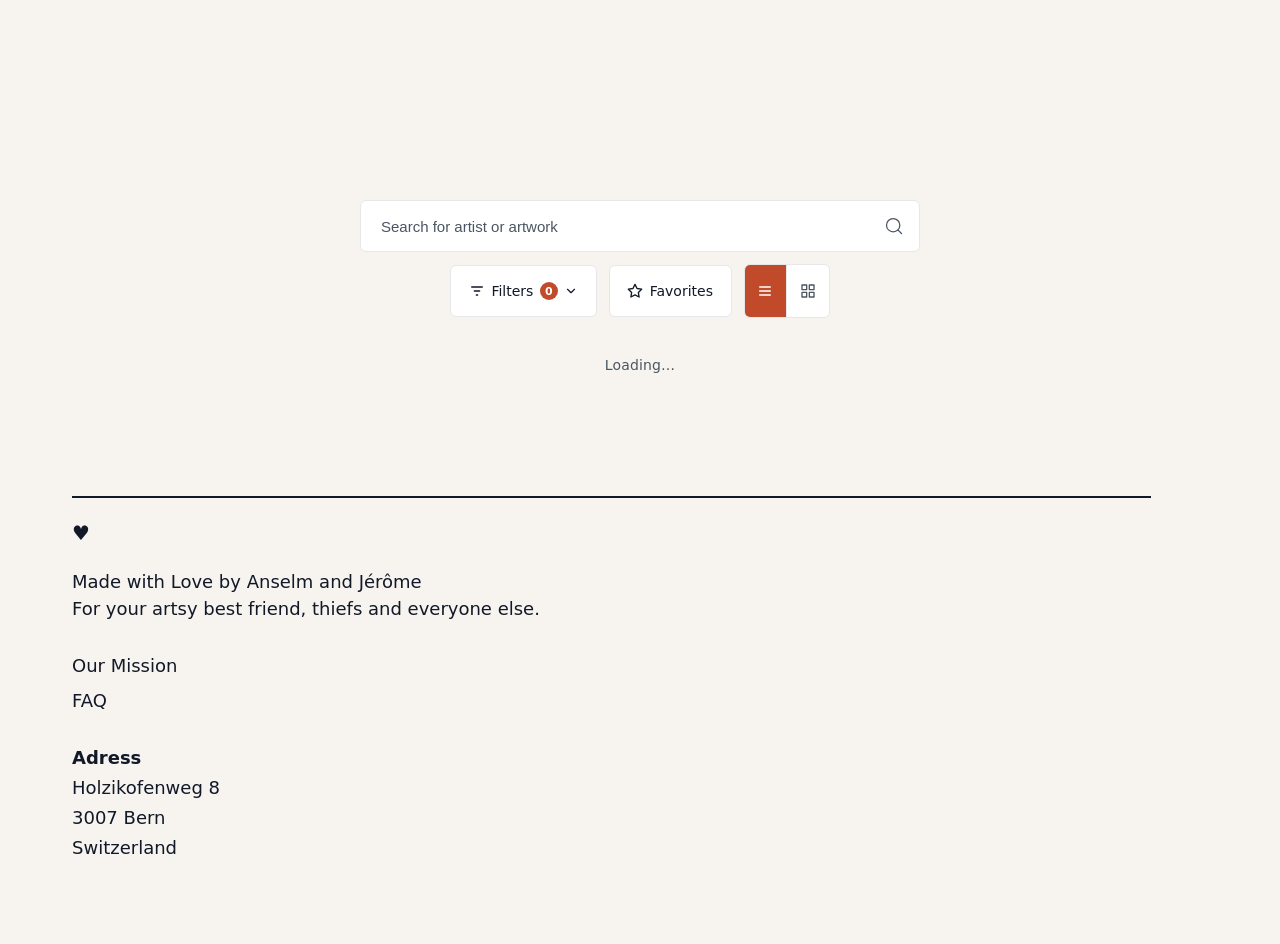
==== commit 613fffbd: "FINAL VERSION" ====
--- a/index.html
+++ b/index.html
@@ -10,14 +10,14 @@
     <header class="header">
 <div class="logo-wrapper">
   <div class="logo" id="logo-lottie"></div>
-  <a class="logo-hitbox" href="/index.html"></a>
+  <a class="logo-hitbox" href="https://artsee.tureeno.com"></a>
 </div>
     </header>
 
     <main>
       <!-- Search row -->
-      <div class="search-row">
-        <div class="search-container">
+<div class="search-row">
+  <div class="search-container">
           <input
             class="search-input"
             type="text"
@@ -41,6 +41,8 @@
             </svg>
           </button>
         </div>
+
+        <div class="search-controls">
 
         <!-- Filter toggle button -->
         <button
@@ -63,6 +65,7 @@
             <line x1="8" y1="12" x2="16" y2="12" />
             <line x1="11" y1="18" x2="13" y2="18" />
           </svg>
+
           Filters
           <span class="filter-badge" hidden>0</span>
           <svg
@@ -101,7 +104,21 @@
 </svg>
           Favorites
         </button>
-      </div>
+
+        <div class="view-toggle">
+  <button class="view-btn active" id="view-list" aria-label="List view">
+    <svg width="16" height="16" viewBox="0 0 24 24" fill="none" stroke="currentColor" stroke-width="2" stroke-linecap="round" stroke-linejoin="round">
+      <line x1="4" y1="6" x2="20" y2="6"/><line x1="4" y1="12" x2="20" y2="12"/><line x1="4" y1="18" x2="20" y2="18"/>
+    </svg>
+  </button>
+  <button class="view-btn" id="view-grid" aria-label="Grid view">
+    <svg width="16" height="16" viewBox="0 0 24 24" fill="none" stroke="currentColor" stroke-width="2" stroke-linecap="round" stroke-linejoin="round">
+      <rect x="3" y="3" width="7" height="7"/><rect x="14" y="3" width="7" height="7"/><rect x="3" y="14" width="7" height="7"/><rect x="14" y="14" width="7" height="7"/>
+    </svg>
+  </button>
+</div>
+</div>
+</div>
 
       <!-- Filter panel -->
       <div
@@ -118,7 +135,7 @@
             >
             <div class="select-wrapper">
               <select class="filter-select" id="filter-department">
-                <!-- populated by JS -->
+                
               </select>
               <svg
                 class="select-arrow"
@@ -258,11 +275,11 @@
         <p>Made with Love by Anselm and Jérôme</p>
         <p>For your artsy best friend, thiefs and everyone else.</p>
         <div class="footer-links">
-          <a href="/mission.html">Our Mission</a>
-          <a href="/support.html">Support & FAQ</a>
+          <a href="/mission">Our Mission</a>
+          <a href="/faq">FAQ</a>
         </div>
         <div class="footer-contact">
-          <p>Contact</p>
+          <p><b>Adress</b></p>
           <p>Holzikofenweg 8</p>
           <p>3007 Bern</p>
           <p>Switzerland</p>
--- a/css/style.css
+++ b/css/style.css
@@ -14,7 +14,7 @@
 :root {
   --max-width: 820px;
   --page-pad: clamp(1.5rem, 5vw, 8rem);
-  --bg: #f7f4f0;          /* ← war ---bg (drei Striche), jetzt korrekt */
+  --bg: #f7f4f0;
   --surface: #ffffff;
   --text: #111827;
   --muted: #4b5563;
@@ -47,7 +47,7 @@
 
 html { scroll-behavior: smooth; }
 
-/* ── Body (nur einmal!) ── */
+/* ── Body ── */
 body {
   font-family: "Host Grotesk", system-ui, sans-serif;
   line-height: 1.6;
@@ -75,10 +75,21 @@
   height: 200px;
 }
 
+#logo-lottie {
+  filter: none;
+}
+
+/* Dark mode */
+@media (prefers-color-scheme: dark) {
+  #logo-lottie {
+    filter: invert(1);
+  }
+}
+
 .logo-hitbox {
   position: absolute;
-  left: 66px;
-  top: 72px;
+  left: 23px;
+  top: 52.5px;
   height: 100px;
   width: 200px;
   z-index: 10;
@@ -153,7 +164,7 @@
   grid-template-columns: 180px 1fr auto;
   align-items: center;
   gap: 2rem;
-  padding: 1.25rem 0;
+  padding: 1.25rem 1rem 1.25rem 0;
   border-bottom: 1px solid var(--line);
   transition: background 0.2s;
   cursor: pointer;
@@ -206,6 +217,13 @@
 }
 .artwork-location svg { flex-shrink: 0; opacity: 0.6; }
 
+.artwork-actions {
+  display: flex;
+  align-items: center;
+  gap: 0.5rem;
+  flex-shrink: 0;
+}
+
 .btn-learn {
   flex-shrink: 0;
   padding: 0.55rem 1.3rem;
@@ -223,6 +241,30 @@
   border-color: var(--accent);
   color: #fff;
   background: var(--accent);
+}
+
+.btn-favorite {
+  flex-shrink: 0;
+  padding: 0.55rem 0.75rem;
+  border: 1px solid var(--line);
+  border-radius: 100px;
+  background: transparent;
+  color: var(--text);
+  cursor: pointer;
+  transition: border-color 0.2s, color 0.2s, background 0.2s;
+  display: flex;
+  align-items: center;
+  justify-content: center;
+}
+.btn-favorite:hover {
+  background: var(--accent);
+  border-color: var(--accent);
+  color: #fff;
+}
+
+.btn-favorite.active svg {
+  fill: gold;
+  stroke: goldenrod;
 }
 
 /* ── Pagination ── */
@@ -256,6 +298,7 @@
 }
 
 /* ── Filter system ── */
+
 .search-row {
   display: flex; align-items: center; gap: 0.75rem;
   max-width: 560px; margin: 0 auto;
@@ -407,7 +450,18 @@
 }
 .filter-tag:hover { background: rgba(192,74,42,0.15); }
 
+#favorites-button.active {
+  border-color: var(--accent);
+  background: var(--accent);
+  color: #fff;
+}
+#favorites-button.active svg {
+  stroke: #fff;
+  fill: #fff;
+}
+
 /* ── Lightbox ── */
+
 .lightbox {
   display: none; position: fixed; inset: 0;
   background: rgba(0,0,0,0.80);
@@ -513,9 +567,10 @@
   font-family: "Host Grotesk", system-ui, sans-serif;
   font-size: 1rem;
   cursor: pointer;
-  text-align: left;
-  transition: color 0.2s;
-}
+  z-index: 10;
+  transition: color 0.15s, border-color 0.15s;
+}
+
 .accordion:first-of-type { border-top: 1px solid var(--line); }
 .accordion:hover { color: var(--muted); }
 
@@ -531,7 +586,7 @@
   margin: 0 auto;
   max-height: 0;
   overflow: hidden;
-  transition: max-height 0.3s ease, padding 0.3s ease;
+  transition: max-height 0.3s ease;
 }
 .panel p {
   padding: 1rem 0 1.5rem;
@@ -540,25 +595,172 @@
   line-height: 1.7;
 }
 
-.btn-favorite {
-  background: none;
-  border: none;
+.lightbox-close:hover {
+  color: var(--text, #111);
+  border-color: var(--text, #111);
+}
+
+/* ── Responsive ── */
+@media (max-width: 640px) {
+  .lightbox-inner {
+    grid-template-columns: 1fr;
+  }
+
+  .lightbox-img-col {
+    min-height: 220px;
+    border-radius: var(--radius, 6px) var(--radius, 6px) 0 0;
+    padding: 1.25rem;
+  }
+
+  .lightbox-info {
+    padding: 1.5rem 1.25rem;
+    border-left: none;
+    border-top: 1px solid var(--line, #e5e7eb);
+  }
+}
+
+.view-toggle {
+  display: flex;
+  border: 1px solid var(--line);
+  border-radius: var(--radius);
+  overflow: hidden;
+  flex-shrink: 0;
+}
+.view-btn {
+  width: 42px; height: 52px;
+  border: none; background: var(--surface);
+  color: var(--muted); cursor: pointer;
+  display: flex; align-items: center; justify-content: center;
+  transition: background 0.15s, color 0.15s;
+}
+.view-btn:first-child { border-right: 1px solid var(--line); }
+.view-btn:hover { color: var(--text); }
+.view-btn.active { background: var(--accent); color: #fff; }
+
+/* Grid view */
+.artwork-list.grid-view {
+  display: grid;
+  grid-template-columns: repeat(auto-fill, minmax(200px, 1fr));
+  gap: 1.5rem;
+  padding: 1rem 0;
+}
+.artwork-list.grid-view .artwork-item {
+  display: flex;
+  flex-direction: column;
+  border: 1px solid var(--line);
+  border-bottom: 1px solid var(--line);
+  border-top: none;
+  border-radius: var(--radius);
+  padding: 0;
+  overflow: hidden;
+  gap: 0;
+}
+.artwork-list.grid-view .artwork-item:first-child { border-top: 1px solid var(--line); }
+.artwork-list.grid-view .artwork-img {
+  width: 100%; height: 200px;
+  border-radius: 0;
+}
+.artwork-list.grid-view .artwork-img-placeholder {
+  width: 100%; height: 200px;
+}
+.artwork-list.grid-view .artwork-info {
+  padding: 0.85rem 1rem 0.5rem;
+}
+.artwork-list.grid-view .artwork-title { font-size: 1rem; }
+.artwork-list.grid-view .artwork-location { margin-top: 0.25rem; }
+.artwork-list.grid-view .artwork-actions {
+  padding: 0.5rem 1rem 0.85rem;
+  justify-content: space-between;
+}
+.artwork-list.grid-view .btn-learn { flex: 1; text-align: center; justify-content: center; }
+
+.search-row {
+  display: flex;
+  flex-direction: column;
+  gap: 0.75rem;
+  max-width: 560px;
+  margin: 0 auto;
+}
+.search-row .search-container {
+  width: 100%;
+  margin: 0;
+}
+.search-controls {
+  display: flex;
+  align-items: center;
+  gap: 0.75rem;
+}
+
+/* ── Mission page ── */
+.mission-main {
+  max-width: var(--max-width);
+  margin: 0 auto;
+  padding: 0 1rem;
+}
+
+.mission-content {
+  display: grid;
+  grid-template-columns: 1fr 1fr;
+  gap: 3rem;
+  align-items: start;
+  margin-top: 2rem;
+}
+
+.mission-img {
+  width: 100%;
+  aspect-ratio: 3/4;
+  object-fit: cover;
+  border-radius: var(--radius);
+}
+
+.mission-text {
+  font-size: 15px;
+  color: var(--muted);
+  line-height: 1.8;
+}
+
+.mission-meta {
+  display: flex;
+  justify-content: space-between;
+  font-size: 13px;
+  color: var(--muted);
+  margin-bottom: 0.75rem;
+}
+
+.mission-title {
+  font-family: "PP Writer Regular Text", Georgia, serif;
+  font-size: 2rem;
+  font-weight: 400;
+  color: var(--text);
+  margin-bottom: 1.25rem;
+  line-height: 1.2;
+}
+
+.mission-location {
+  display: flex;
+  align-items: center;
+  gap: 4px;
+}
+
+.btn-back {
+  display: inline-flex;
+  align-items: center;
+  gap: 0.4rem;
+  height: 36px;
+  padding: 0 1.1rem;
+  border: 1px solid var(--line);
+  border-radius: 100px;
+  background: transparent;
+  color: var(--text);
+  font-family: "Host Grotesk", system-ui, sans-serif;
+  font-size: 14px;
   cursor: pointer;
-  padding: 6px;
-  color: var(--muted);
-  border-radius: 6px;
-  transition: color 0.15s, background 0.15s;
-  flex-shrink: 0;
-}
-
-.btn-favorite:hover {
-  color: var(--text);
-  background: var(--line);
-}
-
-.btn-favorite.active svg {
-  fill: gold;
-  stroke: goldenrod;
+  text-decoration: none;
+  transition: border-color 0.2s, background 0.2s;
+  margin: 1.5rem 0;
+}
+.btn-back:hover {
+  border-color: var(--text);
 }
 
 /* ── Footer ── */
@@ -580,7 +782,8 @@
 .footer-links a:hover { opacity: 0.6; }
 .footer-contact p { margin-bottom: 3px; }
 
-/* ── Mobile ── */
+/* ── Mobile Layout (ans Ende von style.css anfügen) ─────────────── */
+
 @media (max-width: 768px) {
   .header { padding: 0.75rem 1rem; }
   .search-row { padding: 0 1rem; max-width: 100%; }
@@ -613,6 +816,7 @@
     margin-top: 0.2rem; font-size: 11px;
     white-space: nowrap; overflow: hidden; text-overflow: ellipsis;
   }
+
   .btn-learn {
     width: 36px; height: 36px; padding: 0;
     border-radius: 50%; font-size: 0;
@@ -650,4 +854,5 @@
     margin-left: 1rem; margin-right: 1rem;
     max-width: calc(100% - 2rem);
   }
+    .mission-content { grid-template-columns: 1fr; }
 }
